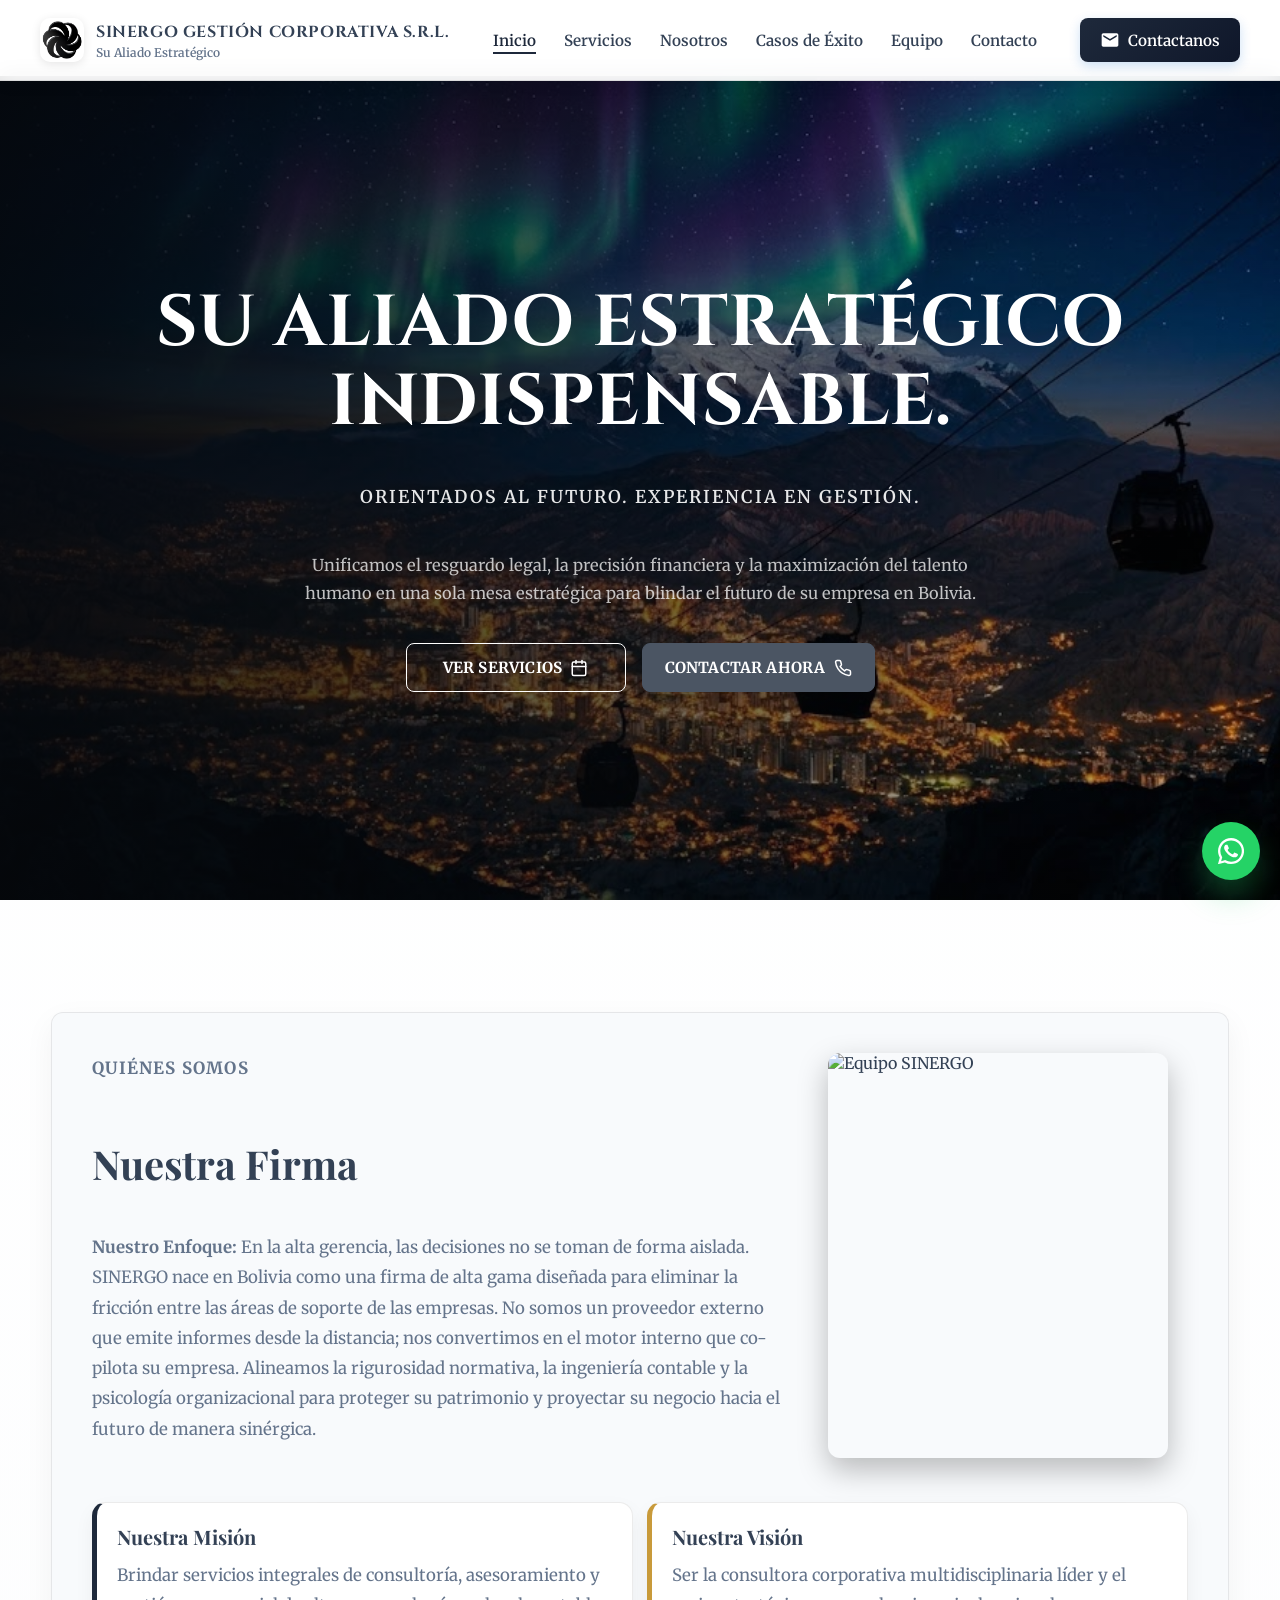
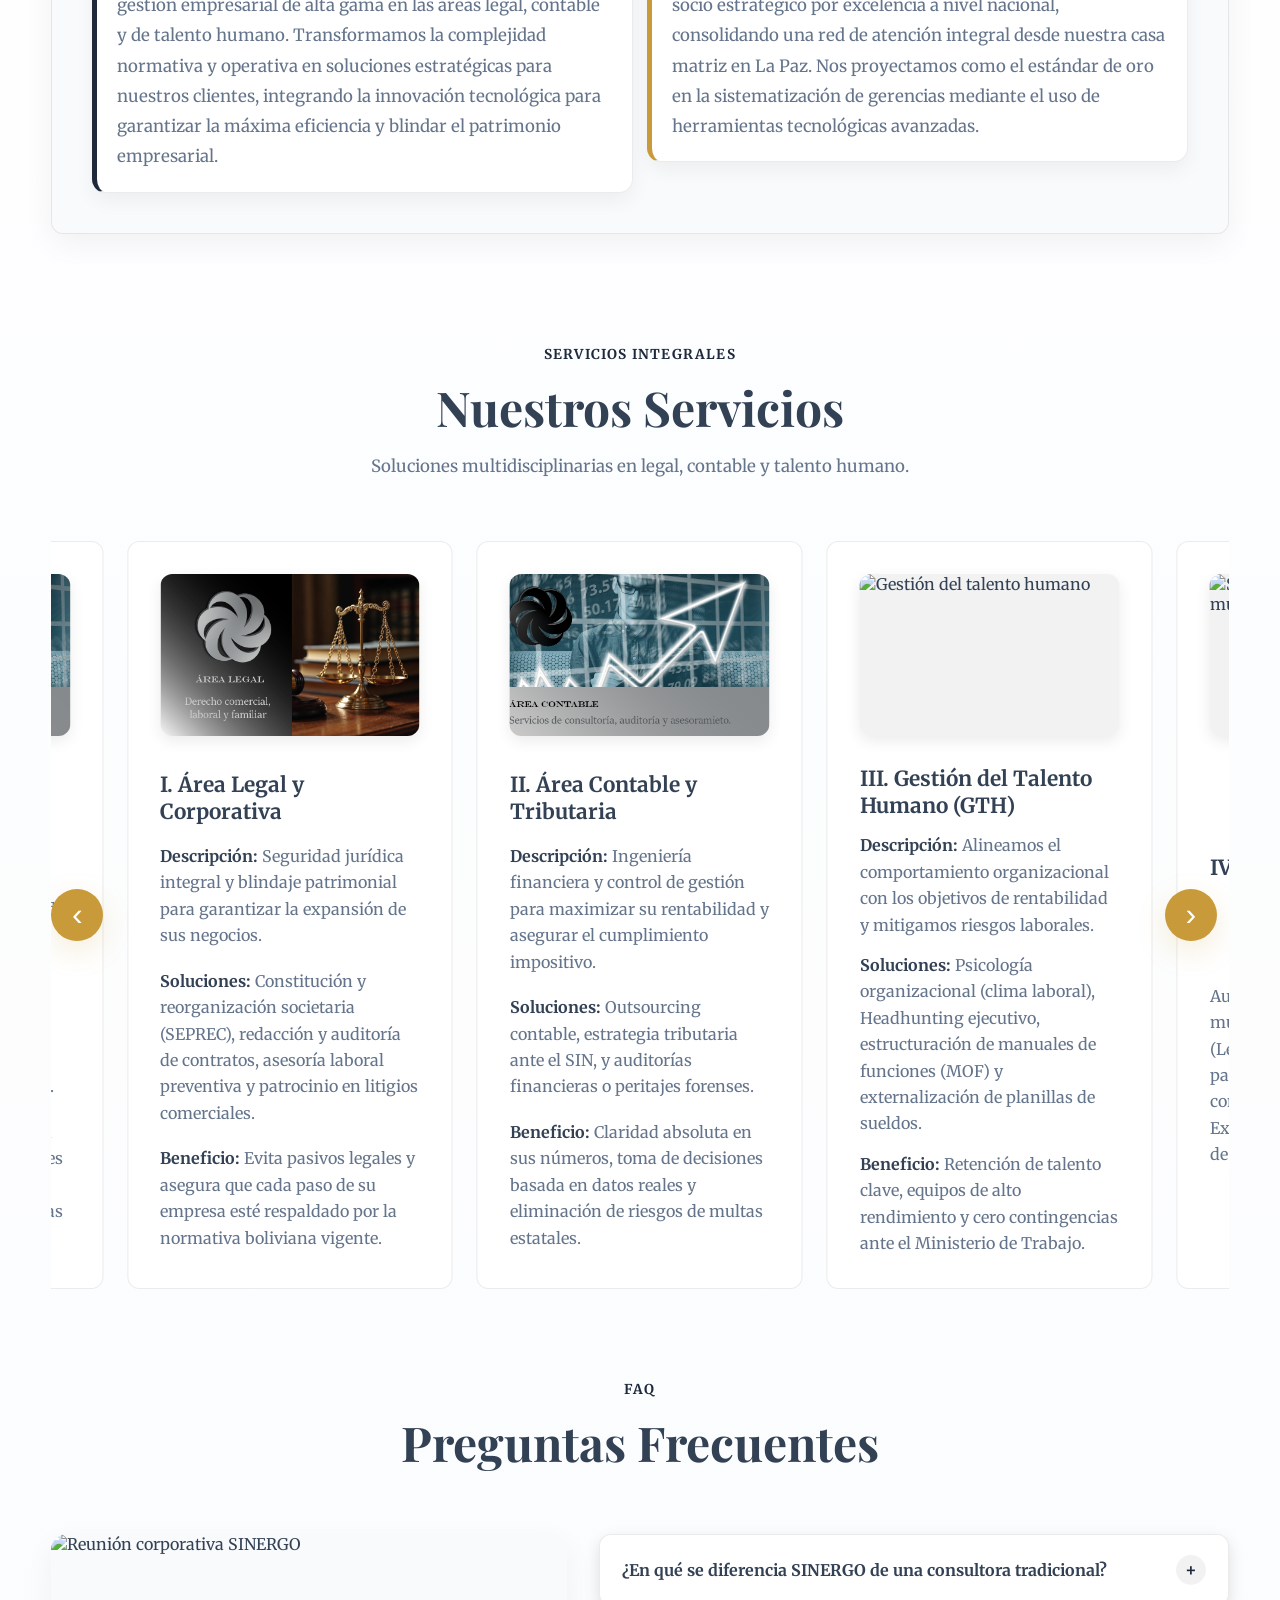
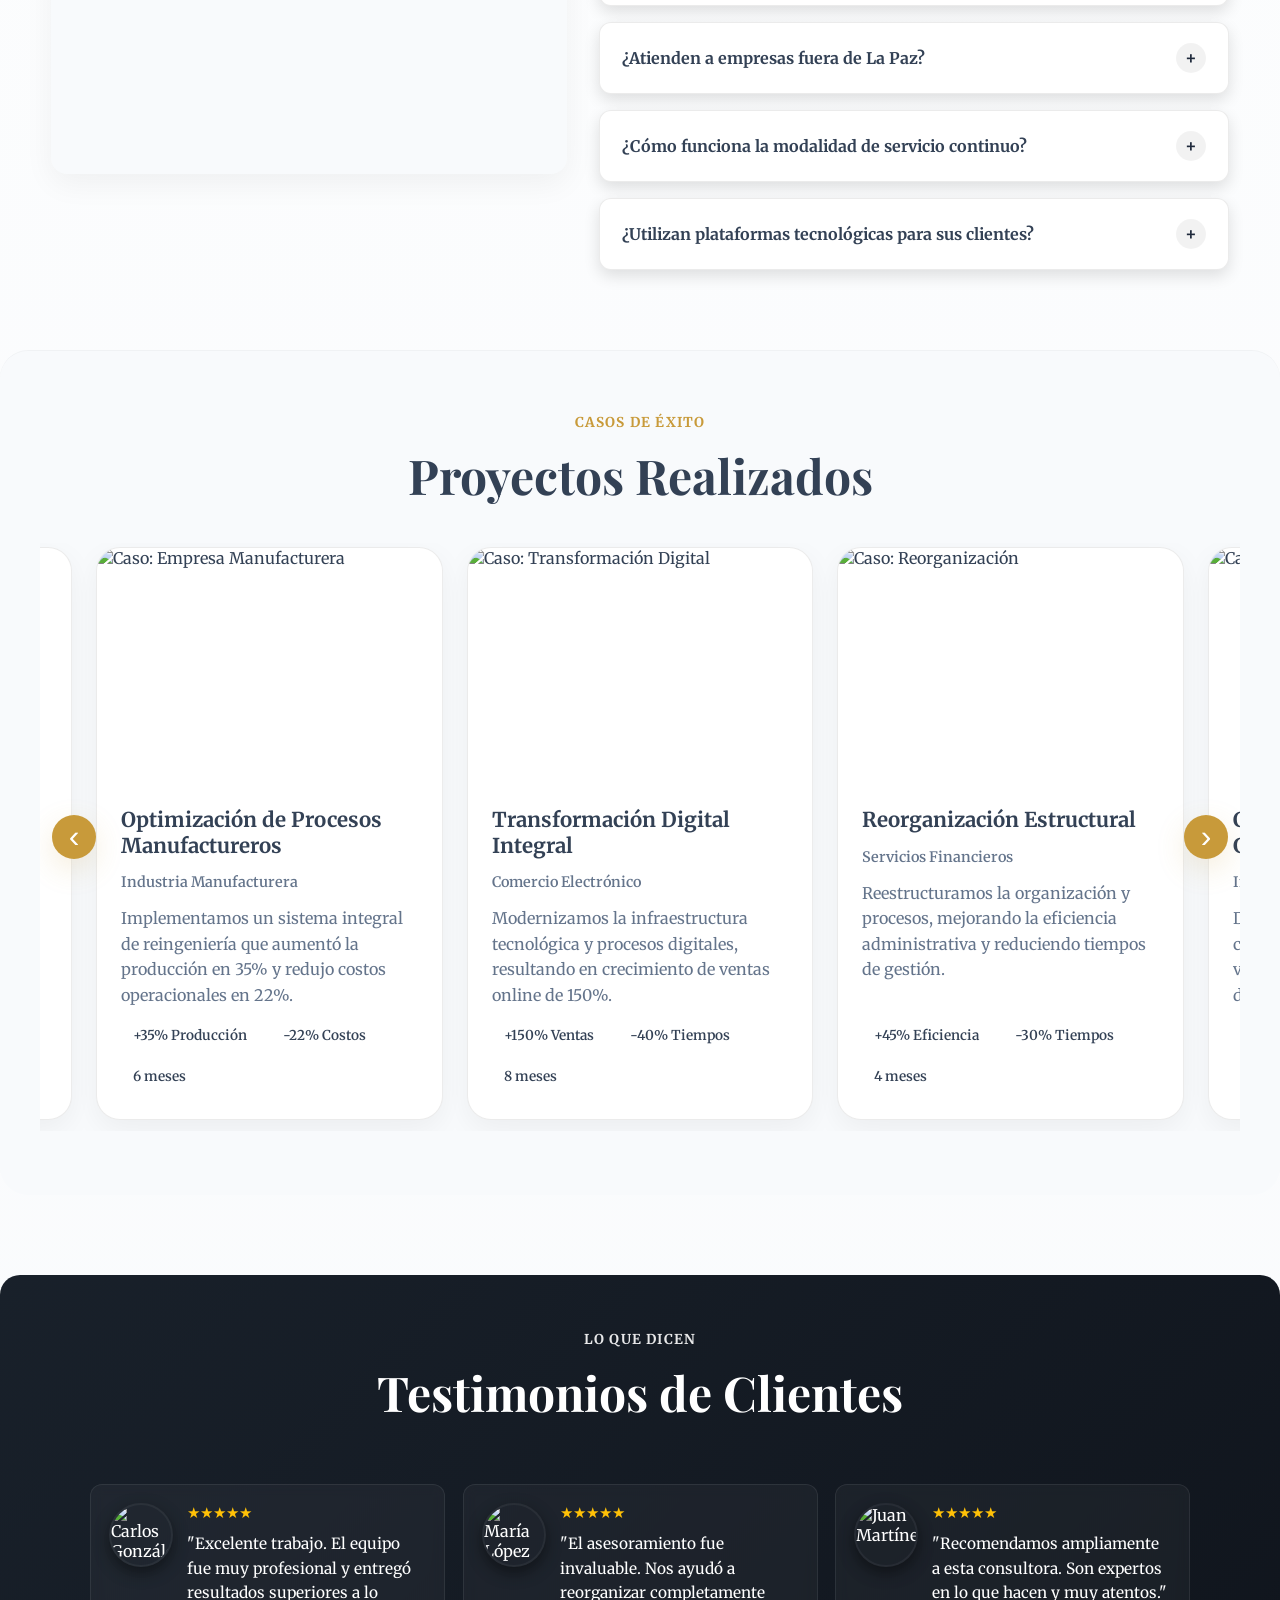
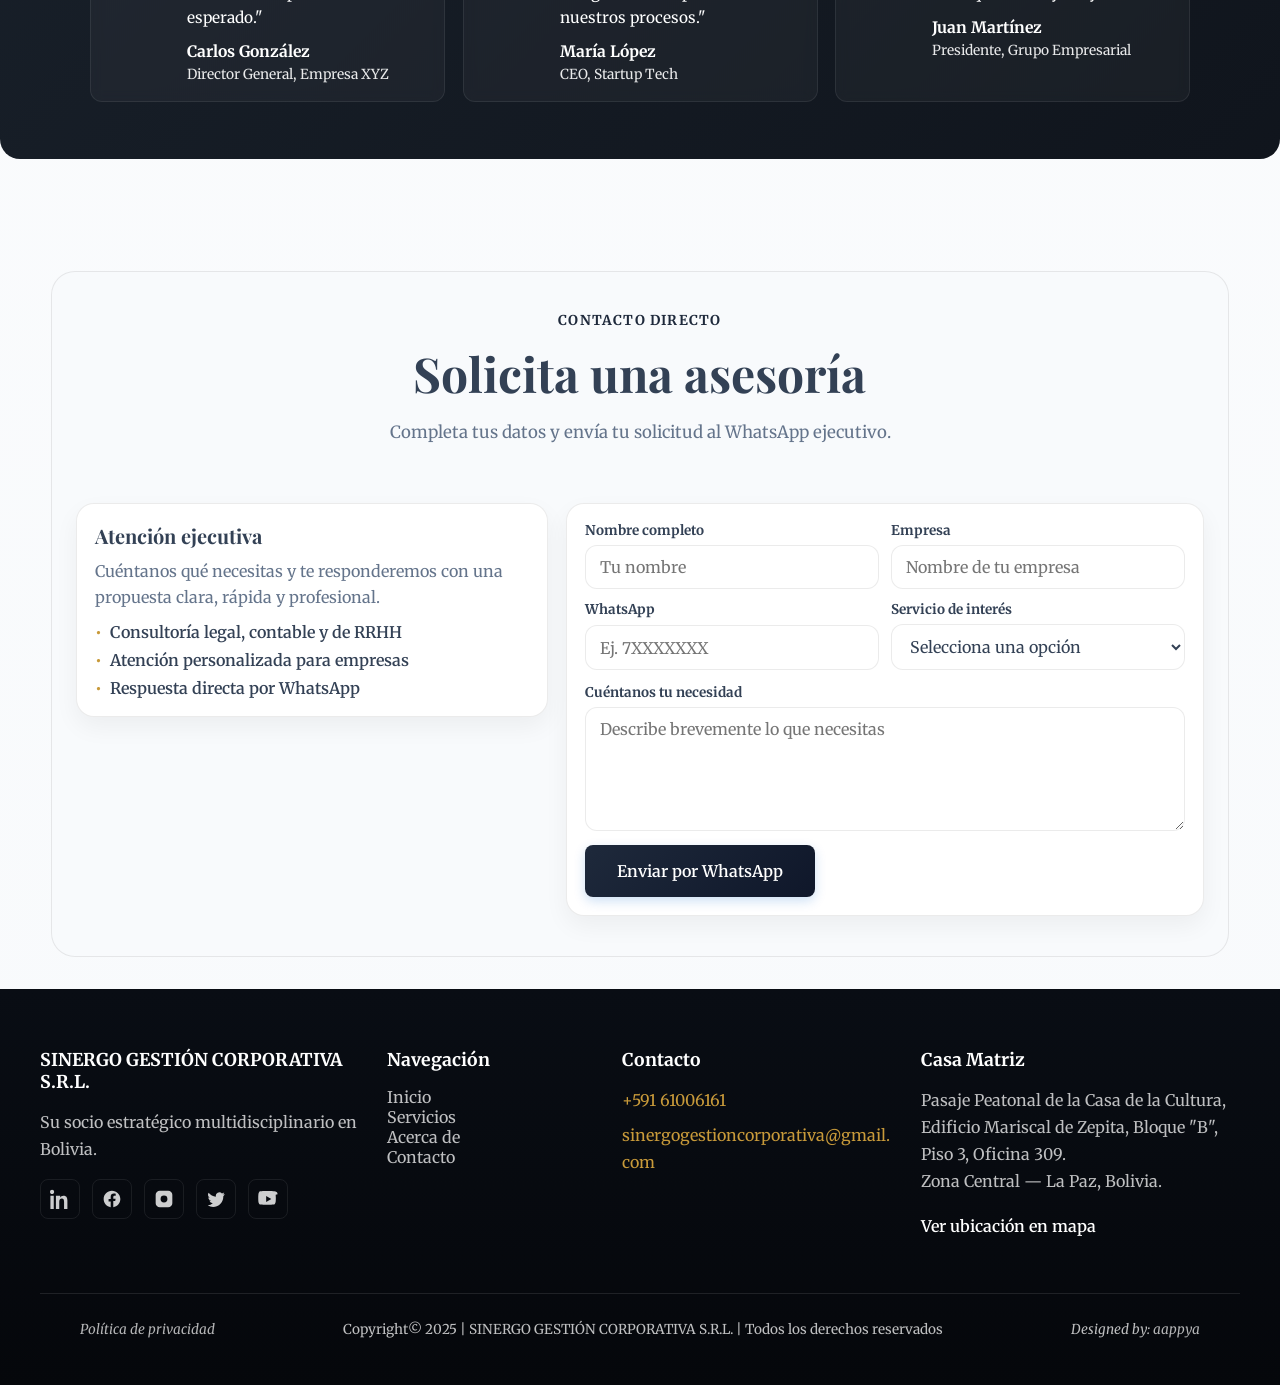
==== index.html @ a1ea4e0a "Primeros cambios" ====
<!DOCTYPE html>
<html lang="es">
<head>
    <meta charset="UTF-8">
    <meta name="viewport" content="width=device-width, initial-scale=1.0">
    <title>SINERGO GESTIÓN CORPORATIVA S.R.L. - Consultoría Corporativa</title>
    <link rel="preconnect" href="https://fonts.googleapis.com">
    <link rel="preconnect" href="https://fonts.gstatic.com" crossorigin>
    <link href="https://fonts.googleapis.com/css2?family=Cinzel:wght@400;700&family=Playfair+Display:wght@700&family=Merriweather:wght@300;400;700&display=swap" rel="stylesheet">
    <link rel="stylesheet" href="styles.css">
    <link rel="icon" href="img/isotipo.png" type="image/png">
</head>
<body>
    <div class="site-bg" aria-hidden="true"></div>

    <header class="header">
        <a href="#inicio" class="logo" aria-label="SINERGO GESTIÓN CORPORATIVA inicio">
            <span class="logo-icon">
                <img src="img/isotipo.png" alt="Isotipo SINERGO" class="logo-image">
            </span>
            <span class="logo-text">
                <strong class="logo-text-full">SINERGO GESTIÓN CORPORATIVA S.R.L.</strong>
                <strong class="logo-text-mobile">SINERGO SRL</strong>
                <small>Su Aliado Estratégico</small>
            </span>
        </a>

        <nav class="desktop-nav" aria-label="Navegacion principal">
            <a href="#inicio" class="active">Inicio</a>
            <a href="#servicios">Servicios</a>
            <a href="#nosotros">Nosotros</a>
            <a href="#casos">Casos de Éxito</a>
            <a href="#equipo">Equipo</a>
            <a href="#contacto">Contacto</a>
        </nav>

        <div class="header-actions">
            <button class="btn btn-primary" id="contactBtn" type="button">
                <svg class="contact-icon" viewBox="0 0 24 24" aria-hidden="true"><path d="M20 4H4c-1.1 0-2 .9-2 2v12c0 1.1.9 2 2 2h16c1.1 0 2-.9 2-2V6c0-1.1-.9-2-2-2zm0 4.2-8 4.8-8-4.8V6l8 4.8L20 6v2.2z"/></svg>
                <span class="contact-text">Contactanos</span>
            </button>
            <button class="menu-toggle" id="menuToggle" type="button" aria-label="Abrir menu" aria-expanded="false" aria-controls="mobileSidebar">
                <span></span>
                <span></span>
                <span></span>
            </button>
        </div>
    </header>

    <aside class="sidebar" id="mobileSidebar" aria-hidden="true">
        <div class="sidebar-top">
            <h3>Menu</h3>
            <button type="button" id="closeSidebar" aria-label="Cerrar menu">x</button>
        </div>
        <nav class="sidebar-nav" aria-label="Menu movil">
            <a href="#inicio">Inicio</a>
            <a href="#servicios">Servicios</a>
            <a href="#nosotros">Nosotros</a>
            <a href="#casos">Casos de Éxito</a>
            <a href="#equipo">Equipo</a>
            <a href="#contacto">Contacto</a>
        </nav>
    </aside>
    <div class="sidebar-overlay" id="sidebarOverlay" aria-hidden="true"></div>

    <main>
        <section class="hero" id="inicio">
            <!-- <div class="hero-decorative-line"></div> -->
            <article class="hero-content">
                <h1 class="hero-title">SU ALIADO ESTRATÉGICO <br>INDISPENSABLE.</h1>
                <h2 class="hero-tagline">ORIENTADOS AL FUTURO. EXPERIENCIA EN GESTIÓN.</h2>
                <p class="hero-copy">Unificamos el resguardo legal, la precisión financiera y la maximización del talento humano en una sola mesa estratégica para blindar el futuro de su empresa en Bolivia.</p>

                <div class="hero-actions">
                    <a class="btn btn-outline" href="#servicios">
                        VER SERVICIOS
                        <svg width="18" height="18" viewBox="0 0 24 24" fill="none" stroke="currentColor" stroke-width="2" stroke-linecap="round" stroke-linejoin="round"><rect x="3" y="4" width="18" height="18" rx="2" ry="2"></rect><line x1="16" y1="2" x2="16" y2="6"></line><line x1="8" y1="2" x2="8" y2="6"></line><line x1="3" y1="10" x2="21" y2="10"></line></svg>
                    </a>
                    <a class="btn btn-primary" href="#contacto">
                        CONTACTAR AHORA
                        <svg width="18" height="18" viewBox="0 0 24 24" fill="none" stroke="currentColor" stroke-width="2" stroke-linecap="round" stroke-linejoin="round"><path d="M22 16.92v3a2 2 0 0 1-2.18 2 19.79 19.79 0 0 1-8.63-3.07 19.5 19.5 0 0 1-6-6 19.79 19.79 0 0 1-3.07-8.67A2 2 0 0 1 4.11 2h3a2 2 0 0 1 2 1.72 12.84 12.84 0 0 0 .7 2.81 2 2 0 0 1-.45 2.11L8.09 9.91a16 16 0 0 0 6 6l1.27-1.27a2 2 0 0 1 2.11-.45 12.84 12.84 0 0 0 2.81.7A2 2 0 0 1 22 16.92z"></path></svg>
                    </a>
                </div>
            </article>
        </section>

        <section class="nosotros" id="nosotros">
            <article class="nosotros-content">
                <div class="nosotros-copy">
                    <p class="eyebrow">Quiénes somos</p>
                    <h2>Nuestra Firma</h2>
                    <p><strong>Nuestro Enfoque:</strong> En la alta gerencia, las decisiones no se toman de forma aislada. SINERGO nace en Bolivia como una firma de alta gama diseñada para eliminar la fricción entre las áreas de soporte de las empresas. No somos un proveedor externo que emite informes desde la distancia; nos convertimos en el motor interno que co-pilota su empresa. Alineamos la rigurosidad normativa, la ingeniería contable y la psicología organizacional para proteger su patrimonio y proyectar su negocio hacia el futuro de manera sinérgica.</p>

                    </div>
                    <div class="nosotros-visual">
                        <img src="https://images.unsplash.com/photo-1522071820081-009f0129c71c?q=80&w=1200&auto=format&fit=crop" alt="Equipo SINERGO">
                    </div>

                    <div class="mission-vision-grid">
                        <article class="highlight-card highlight-card-primary">
                            <h3>Nuestra Misión</h3>
                            <p>Brindar servicios integrales de consultoría, asesoramiento y gestión empresarial de alta gama en las áreas legal, contable y de talento humano. Transformamos la complejidad normativa y operativa en soluciones estratégicas para nuestros clientes, integrando la innovación tecnológica para garantizar la máxima eficiencia y blindar el patrimonio empresarial.</p>
                        </article>

                        <article class="highlight-card highlight-card-secondary">
                            <h3>Nuestra Visión</h3>
                            <p>Ser la consultora corporativa multidisciplinaria líder y el socio estratégico por excelencia a nivel nacional, consolidando una red de atención integral desde nuestra casa matriz en La Paz. Nos proyectamos como el estándar de oro en la sistematización de gerencias mediante el uso de herramientas tecnológicas avanzadas.</p>
                        </article>
                    </div>
            </article>
        </section>

        <section class="servicios" id="servicios">
            <div class="section-header">
                <p class="eyebrow">Servicios Integrales</p>
                <h2>Nuestros Servicios</h2>
                <p class="section-subtitle">Soluciones multidisciplinarias en legal, contable y talento humano.</p>
            </div>

            <div class="servicios-carousel" aria-label="Carrusel de servicios">
                <button class="casos-nav servicios-prev" type="button" aria-label="Ver servicios anteriores" onclick="scrollServicios(-1)">
                    <span aria-hidden="true">‹</span>
                </button>

                <div class="servicios-grid" id="serviciosTrack">
                    <article class="service-card">
                        <div class="service-media">
                            <img src="img/areaLegal.png" alt="Área legal y corporativa">
                        </div>
                        <h3>I. Área Legal y Corporativa</h3>
                        <p><strong>Descripción:</strong> Seguridad jurídica integral y blindaje patrimonial para garantizar la expansión de sus negocios.</p>
                        <p><strong>Soluciones:</strong> Constitución y reorganización societaria (SEPREC), redacción y auditoría de contratos, asesoría laboral preventiva y patrocinio en litigios comerciales.</p>
                        <p><strong>Beneficio:</strong> Evita pasivos legales y asegura que cada paso de su empresa esté respaldado por la normativa boliviana vigente.</p>
                    </article>

                    <article class="service-card">
                        <div class="service-media">
                            <img src="img/areaContable.png" alt="Área contable y tributaria">
                        </div>
                        <h3>II. Área Contable y Tributaria</h3>
                        <p><strong>Descripción:</strong> Ingeniería financiera y control de gestión para maximizar su rentabilidad y asegurar el cumplimiento impositivo.</p>
                        <p><strong>Soluciones:</strong> Outsourcing contable, estrategia tributaria ante el SIN, y auditorías financieras o peritajes forenses.</p>
                        <p><strong>Beneficio:</strong> Claridad absoluta en sus números, toma de decisiones basada en datos reales y eliminación de riesgos de multas estatales.</p>
                    </article>

                    <article class="service-card">
                        <div class="service-media">
                            <img src="https://images.unsplash.com/photo-1521737604893-d14cc237f11d?q=80&w=1200&auto=format&fit=crop" alt="Gestión del talento humano">
                        </div>
                        <h3>III. Gestión del Talento Humano (GTH)</h3>
                        <p><strong>Descripción:</strong> Alineamos el comportamiento organizacional con los objetivos de rentabilidad y mitigamos riesgos laborales.</p>
                        <p><strong>Soluciones:</strong> Psicología organizacional (clima laboral), Headhunting ejecutivo, estructuración de manuales de funciones (MOF) y externalización de planillas de sueldos.</p>
                        <p><strong>Beneficio:</strong> Retención de talento clave, equipos de alto rendimiento y cero contingencias ante el Ministerio de Trabajo.</p>
                    </article>

                    <article class="service-card">
                        <div class="service-media">
                            <img src="https://images.unsplash.com/photo-1552664730-d307ca884978?q=80&w=1200&auto=format&fit=crop" alt="Servicios integrados multidisciplinarios">
                        </div>
                        <h3>IV. Servicios Integrados</h3>
                        <p>Auditoría preventiva multidisciplinaria simultánea (Legal, Contable y RRHH) ideal para fusiones, adquisiciones o control de gestión. Externalización y sincronización de gerencias en la nube.</p>
                    </article>
                </div>

                <button class="casos-nav servicios-next" type="button" aria-label="Ver siguientes servicios" onclick="scrollServicios(1)">
                    <span aria-hidden="true">›</span>
                </button>
            </div>
        </section>

        <section class="faq" id="faq">
            <div class="section-header">
                <p class="eyebrow">FAQ</p>
                <h2>Preguntas Frecuentes</h2>
            </div>

            <div class="faq-layout">
                <div class="faq-media">
                    <img src="https://images.unsplash.com/photo-1497366754035-f200968a6e72?q=80&w=1200&auto=format&fit=crop" alt="Reunión corporativa SINERGO">
                </div>

                <div class="faq-accordion" id="faqAccordion">
                    <article class="faq-item">
                        <button class="faq-question" type="button" aria-expanded="false">
                            <span>¿En qué se diferencia SINERGO de una consultora tradicional?</span>
                            <span class="faq-icon" aria-hidden="true">+</span>
                        </button>
                        <div class="faq-answer" hidden>
                            <p>En lugar de contratar a un bufete de abogados, a una firma contable y a una agencia de recursos humanos por separado, en SINERGO usted tiene a los tres equipos trabajando en sincronía bajo una misma mesa estratégica. Esto elimina errores, ahorra tiempo y optimiza recursos.</p>
                        </div>
                    </article>

                    <article class="faq-item">
                        <button class="faq-question" type="button" aria-expanded="false">
                            <span>¿Atienden a empresas fuera de La Paz?</span>
                            <span class="faq-icon" aria-hidden="true">+</span>
                        </button>
                        <div class="faq-answer" hidden>
                            <p>Sí. Operamos desde nuestra casa matriz en el centro corporativo de La Paz, pero nuestra infraestructura digital y de gobierno corporativo nos permite gestionar clientes, asociaciones y procesos de manera integral en Santa Cruz, Cochabamba y el resto del país.</p>
                        </div>
                    </article>

                    <article class="faq-item">
                        <button class="faq-question" type="button" aria-expanded="false">
                            <span>¿Cómo funciona la modalidad de servicio continuo?</span>
                            <span class="faq-icon" aria-hidden="true">+</span>
                        </button>
                        <div class="faq-answer" hidden>
                            <p>Trabajamos mediante contratos. Nos convertimos en su departamento externo de soporte, brindándole atención ilimitada en el día a día para sus requerimientos contables, legales y de personal, con tarifas estructuradas según el volumen de su empresa.</p>
                        </div>
                    </article>

                    <article class="faq-item">
                        <button class="faq-question" type="button" aria-expanded="false">
                            <span>¿Utilizan plataformas tecnológicas para sus clientes?</span>
                            <span class="faq-icon" aria-hidden="true">+</span>
                        </button>
                        <div class="faq-answer" hidden>
                            <p>Sí. Promovemos el Smart Compliance. Utilizamos sistemas en la nube para el seguimiento de sus estados financieros, digitalización de sus contratos y control de nóminas, brindándole acceso y transparencia total en tiempo real.</p>
                        </div>
                    </article>
                </div>
            </div>
        </section>

        <section class="casos" id="casos">
            <div class="section-header">
                <p class="eyebrow">Casos de éxito</p>
                <h2>Proyectos Realizados</h2>
            </div>

            <div class="casos-carousel" aria-label="Carrusel de proyectos realizados">
                <button class="casos-nav casos-prev" type="button" aria-label="Ver proyectos anteriores" onclick="scrollCases(-1)">
                    <span aria-hidden="true">‹</span>
                </button>

                <div class="casos-grid" id="casosTrack">
                <article class="caso-card">
                    <div class="caso-image">
                        <img src="https://images.unsplash.com/photo-1454165804606-c3d57bc86b40?q=80&w=600&auto=format&fit=crop" alt="Caso: Empresa Manufacturera">
                    </div>
                    <div class="caso-content">
                        <h3>Optimización de Procesos Manufactureros</h3>
                        <p class="caso-industry">Industria Manufacturera</p>
                        <p>Implementamos un sistema integral de reingeniería que aumentó la producción en 35% y redujo costos operacionales en 22%.</p>
                        <div class="caso-metrics">
                            <span>+35% Producción</span>
                            <span>-22% Costos</span>
                            <span>6 meses</span>
                        </div>
                    </div>
                </article>

                <article class="caso-card">
                    <div class="caso-image">
                        <img src="https://images.unsplash.com/photo-1552664730-d307ca884978?q=80&w=600&auto=format&fit=crop" alt="Caso: Transformación Digital">
                    </div>
                    <div class="caso-content">
                        <h3>Transformación Digital Integral</h3>
                        <p class="caso-industry">Comercio Electrónico</p>
                        <p>Modernizamos la infraestructura tecnológica y procesos digitales, resultando en crecimiento de ventas online de 150%.</p>
                        <div class="caso-metrics">
                            <span>+150% Ventas</span>
                            <span>-40% Tiempos</span>
                            <span>8 meses</span>
                        </div>
                    </div>
                </article>

                <article class="caso-card">
                    <div class="caso-image">
                        <img src="https://images.unsplash.com/photo-1454165804606-c3d57bc86b40?q=80&w=600&auto=format&fit=crop" alt="Caso: Reorganización">
                    </div>
                    <div class="caso-content">
                        <h3>Reorganización Estructural</h3>
                        <p class="caso-industry">Servicios Financieros</p>
                        <p>Reestructuramos la organización y procesos, mejorando la eficiencia administrativa y reduciendo tiempos de gestión.</p>
                        <div class="caso-metrics">
                            <span>+45% Eficiencia</span>
                            <span>-30% Tiempos</span>
                            <span>4 meses</span>
                        </div>
                    </div>
                </article>

                <article class="caso-card">
                    <div class="caso-image">
                        <img src="https://images.unsplash.com/photo-1551288049-bebda4e38f71?q=80&w=600&auto=format&fit=crop" alt="Caso: Control Financiero">
                    </div>
                    <div class="caso-content">
                        <h3>Control Financiero y Tablero Gerencial</h3>
                        <p class="caso-industry">Industria de Servicios</p>
                        <p>Diseñamos reportes ejecutivos y controles de gestión que mejoraron la visibilidad financiera y la toma de decisiones.</p>
                        <div class="caso-metrics">
                            <span>+60% Visibilidad</span>
                            <span>-25% Desvíos</span>
                            <span>3 meses</span>
                        </div>
                    </div>
                </article>

                <article class="caso-card">
                    <div class="caso-image">
                        <img src="https://images.unsplash.com/photo-1520607162513-77705c0f0d4a?q=80&w=600&auto=format&fit=crop" alt="Caso: Gestión de Talento">
                    </div>
                    <div class="caso-content">
                        <h3>Gestión de Talento y Estructura Organizacional</h3>
                        <p class="caso-industry">Retail y Consumo Masivo</p>
                        <p>Redefinimos funciones, procesos de selección y seguimiento de desempeño para elevar la productividad del equipo.</p>
                        <div class="caso-metrics">
                            <span>+28% Productividad</span>
                            <span>-18% Rotación</span>
                            <span>5 meses</span>
                        </div>
                    </div>
                </article>

                <article class="caso-card">
                    <div class="caso-image">
                        <img src="https://images.unsplash.com/photo-1454165804606-c3d57bc86b40?q=80&w=600&auto=format&fit=crop" alt="Caso: Normalización Societaria">
                    </div>
                    <div class="caso-content">
                        <h3>Normalización Societaria y Cumplimiento</h3>
                        <p class="caso-industry">Empresas en Crecimiento</p>
                        <p>Regularizamos documentación, contratos y estructura legal para reducir contingencias y ordenar la operación empresarial.</p>
                        <div class="caso-metrics">
                            <span>100% Orden</span>
                            <span>-50% Riesgos</span>
                            <span>2 meses</span>
                        </div>
                    </div>
                </article>
                </div>

                <button class="casos-nav casos-next" type="button" aria-label="Ver siguientes proyectos" onclick="scrollCases(1)">
                    <span aria-hidden="true">›</span>
                </button>
            </div>
        </section>

        <section class="testimonios">
            <div class="section-header">
                <p class="eyebrow">Lo que dicen</p>
                <h2>Testimonios de Clientes</h2>
            </div>

            <div class="testimonios-carousel">
                <article class="testimonial-card">
                    <img class="testimonial-avatar" src="https://i.pravatar.cc/120?img=32" alt="Carlos González">
                    <div class="testimonial-body">
                        <div class="stars">★★★★★</div>
                        <p class="testimonial-text">"Excelente trabajo. El equipo fue muy profesional y entregó resultados superiores a lo esperado."</p>
                        <div class="testimonial-author">
                            <strong>Carlos González</strong>
                            <small>Director General, Empresa XYZ</small>
                        </div>
                    </div>
                </article>

                <article class="testimonial-card">
                    <img class="testimonial-avatar" src="https://i.pravatar.cc/120?img=45" alt="María López">
                    <div class="testimonial-body">
                        <div class="stars">★★★★★</div>
                        <p class="testimonial-text">"El asesoramiento fue invaluable. Nos ayudó a reorganizar completamente nuestros procesos."</p>
                        <div class="testimonial-author">
                            <strong>María López</strong>
                            <small>CEO, Startup Tech</small>
                        </div>
                    </div>
                </article>

                <article class="testimonial-card">
                    <img class="testimonial-avatar" src="https://i.pravatar.cc/120?img=12" alt="Juan Martínez">
                    <div class="testimonial-body">
                        <div class="stars">★★★★★</div>
                        <p class="testimonial-text">"Recomendamos ampliamente a esta consultora. Son expertos en lo que hacen y muy atentos."</p>
                        <div class="testimonial-author">
                            <strong>Juan Martínez</strong>
                            <small>Presidente, Grupo Empresarial</small>
                        </div>
                    </div>
                </article>
            </div>
        </section>

        <!--
        <section class="equipo" id="equipo">
            <div class="section-header">
                <p class="eyebrow">Nuestro equipo</p>
                <h2>Consultores Expertos</h2>
            </div>

            <div class="equipo-grid">
                <article class="team-card">
                    <img src="https://images.unsplash.com/photo-1507003211169-0a1dd7228f2d?q=80&w=400&auto=format&fit=crop" alt="Consultor">
                    <h3>Roberto Silva</h3>
                    <p>Consultor Senior</p>
                    <small>Especialista en Estrategia Empresarial</small>
                </article>

                <article class="team-card">
                    <img src="https://images.unsplash.com/photo-1494790108377-be9c29b29330?q=80&w=400&auto=format&fit=crop" alt="Consultora">
                    <h3>Andrea Rodríguez</h3>
                    <p>Consultora Senior</p>
                    <small>Especialista en Transformación Digital</small>
                </article>

                <article class="team-card">
                    <img src="https://images.unsplash.com/photo-1500648767791-00dcc994a43e?q=80&w=400&auto=format&fit=crop" alt="Consultor">
                    <h3>Miguel Fernández</h3>
                    <p>Consultor Pleno</p>
                    <small>Especialista en Procesos Empresariales</small>
                </article>

                <article class="team-card">
                    <img src="https://images.unsplash.com/photo-1507003211169-0a1dd7228f2d?q=80&w=400&auto=format&fit=crop" alt="Consultora">
                    <h3>Sofía Moreno</h3>
                    <p>Consultora Plena</p>
                    <small>Especialista en Recursos Humanos</small>
                </article>
            </div>
        </section>
        -->

        <!-- <section class="cta">
            <h2>¿Listo para transformar tu negocio?</h2>
            <p>Contacta con nuestro equipo para una asesoría sin compromiso</p>
            <button class="btn btn-primary btn-large" type="button">Solicitar Consulta</button>
        </section> -->

        <section class="contact-section" id="contacto">
            <div class="section-header">
                <p class="eyebrow">Contacto directo</p>
                <h2>Solicita una asesoría</h2>
                <p class="section-subtitle">Completa tus datos y envía tu solicitud al WhatsApp ejecutivo.</p>
            </div>

            <div class="contact-layout">
                <article class="contact-panel contact-details">
                    <h3>Atención ejecutiva</h3>
                    <p>Cuéntanos qué necesitas y te responderemos con una propuesta clara, rápida y profesional.</p>
                    <ul>
                        <li>Consultoría legal, contable y de RRHH</li>
                        <li>Atención personalizada para empresas</li>
                        <li>Respuesta directa por WhatsApp</li>
                    </ul>
                </article>

                <form class="contact-panel contact-form" id="contactForm">
                    <div class="form-grid">
                        <label>
                            <span>Nombre completo</span>
                            <input type="text" name="nombre" id="nombre" placeholder="Tu nombre" required>
                        </label>
                        <label>
                            <span>Empresa</span>
                            <input type="text" name="empresa" id="empresa" placeholder="Nombre de tu empresa" required>
                        </label>
                        <label>
                            <span>WhatsApp</span>
                            <input type="tel" name="telefono" id="telefono" placeholder="Ej. 7XXXXXXX" required>
                        </label>
                        <label>
                            <span>Servicio de interés</span>
                            <select name="servicio" id="servicio" required>
                                <option value="" selected disabled>Selecciona una opción</option>
                                <option>Área Legal y Corporativa</option>
                                <option>Área Contable y Tributaria</option>
                                <option>Gestión del Talento Humano</option>
                                <option>Servicios Integrados</option>
                                <option>Asesoría general</option>
                            </select>
                        </label>
                    </div>

                    <label class="full-width">
                        <span>Cuéntanos tu necesidad</span>
                        <textarea name="mensaje" id="mensaje" rows="5" placeholder="Describe brevemente lo que necesitas" required></textarea>
                    </label>

                    <button class="btn btn-primary btn-large" type="submit">Enviar por WhatsApp</button>
                </form>
            </div>
        </section>
    </main>

    <footer>
        <div class="footer-grid">
            <div>
                  <div>
                <h3>SINERGO GESTIÓN CORPORATIVA S.R.L.</h3>
                <p>Su socio estratégico multidisciplinario en Bolivia.</p>
                <div class="social-links" aria-label="Redes sociales">
                    <a href="https://www.linkedin.com/company/sinergo-gestion-corporativa/about/?viewAsMember=true" target="_blank" rel="noopener noreferrer" aria-label="LinkedIn">
                        <svg viewBox="0 0 24 24" aria-hidden="true"><path d="M4.98 3.5C4.98 4.88 3.86 6 2.48 6S0 4.88 0 3.5 1.12 1 2.5 1 4.98 2.12 4.98 3.5zM.5 8h4V24h-4V8zM8.5 8h3.78v2.16h.05c.53-1 1.83-2.16 3.77-2.16 4.03 0 4.78 2.66 4.78 6.12V24h-4v-8.09c0-1.93-.03-4.4-2.68-4.4-2.69 0-3.1 2.1-3.1 4.27V24h-4V8z"/></svg>
                    </a>
                    <a href="https://www.facebook.com/share/1EVK4auZds/" target="_blank" rel="noopener noreferrer" aria-label="Facebook">
                        <svg viewBox="0 0 24 24" aria-hidden="true"><path d="M22 12.07C22 6.48 17.52 2 11.93 2S2 6.48 2 12.07C2 17.06 5.66 21.18 10.44 21.92v-7.02H7.9v-2.83h2.54V9.41c0-2.5 1.49-3.89 3.77-3.89 1.09 0 2.23.2 2.23.2v2.45h-1.26c-1.24 0-1.63.77-1.63 1.56v1.87h2.78l-.44 2.83h-2.34V21.9c4.78-.74 8.44-4.86 8.44-9.83z"/></svg>
                    </a>
                    <a href="https://www.instagram.com/" target="_blank" rel="noopener noreferrer" aria-label="Instagram">
                        <svg viewBox="0 0 24 24" aria-hidden="true"><path d="M7 2h10a5 5 0 0 1 5 5v10a5 5 0 0 1-5 5H7a5 5 0 0 1-5-5V7a5 5 0 0 1 5-5zm5 5.9A4.1 4.1 0 1 0 16.1 12 4.1 4.1 0 0 0 12 7.9zM18.4 6.2a1 1 0 1 1-1 1 1 1 0 0 1 1-1z"/></svg>
                    </a>
                    <a href="https://twitter.com" target="_blank" rel="noopener noreferrer" aria-label="Twitter">
                        <svg viewBox="0 0 24 24" aria-hidden="true"><path d="M22.46 6c-.77.35-1.6.58-2.47.69a4.3 4.3 0 0 0 1.88-2.37 8.59 8.59 0 0 1-2.72 1.04 4.28 4.28 0 0 0-7.29 3.9A12.14 12.14 0 0 1 3.15 4.6a4.28 4.28 0 0 0 1.32 5.72c-.6-.02-1.16-.18-1.65-.45v.05a4.28 4.28 0 0 0 3.43 4.2c-.39.11-.8.17-1.22.17-.3 0-.6-.03-.89-.08a4.28 4.28 0 0 0 4 2.97A8.58 8.58 0 0 1 2 19.54a12.1 12.1 0 0 0 6.56 1.92c7.88 0 12.2-6.53 12.2-12.2l-.01-.56A8.72 8.72 0 0 0 22.46 6z"/></svg>
                    </a>
                    <a href="https://www.youtube.com/" target="_blank" rel="noopener noreferrer" aria-label="YouTube">
                        <svg viewBox="0 0 24 24" aria-hidden="true"><path d="M23.5 6.2s-.2-1.6-.8-2.3c-.7-.9-1.5-.9-1.9-1C17.8 2.5 12 2.5 12 2.5s-5.8 0-8.8.3c-.4 0-1.2 0-1.9 1C.7 4.6.5 6.2.5 6.2S.3 8 .3 9.8v1.4C.3 13.6.5 15.4.5 15.4s.2 1.6.8 2.3c.7.9 1.6.9 2 1 1.5.2 6.4.3 6.4.3s5.8 0 8.8-.3c.4 0 1.2 0 1.9-1 .6-.7.8-2.3.8-2.3s.2-1.8.2-3.6v-1.4c0-1.8-.2-3.6-.2-3.6zM9.8 15.5V8.5l6.2 3.5-6.2 3.5z"/></svg>
                    </a>
                </div>
            </div>
            </div>
            <div>
                <h3>Navegación</h3>
                <a href="#inicio">Inicio</a>
                <a href="#servicios">Servicios</a>
                <a href="#nosotros">Acerca de</a>
                <a href="#contacto">Contacto</a>
            </div>
            <div>
                <h3>Contacto</h3>
                <div class="footer-contact">
                    <p><a href="tel:+59161006161">+591 61006161</a></p>
                    <p><a href="mailto:sinergogestioncorporativa@gmail.com">sinergogestioncorporativa@gmail.com</a></p>
                </div>
            </div>
            <div>
                <h3>Casa Matriz</h3>
                <p>Pasaje Peatonal de la Casa de la Cultura,<br>Edificio Mariscal de Zepita, Bloque "B", Piso 3, Oficina 309.<br>Zona Central — La Paz, Bolivia.</p>
                <p><a class="footer-map-link" href="https://www.google.com/maps/search/?api=1&query=Pasaje%20Peatonal%20de%20la%20Casa%20de%20la%20Cultura,%20Edificio%20Mariscal%20de%20Zepita,%20Bloque%20B,%20Piso%203,%20Oficina%20309,%20La%20Paz,%20Bolivia" target="_blank" rel="noopener noreferrer">Ver ubicación en mapa</a></p>
            </div>

        </div>
        <div class="footer-bottom">
            <div class="footer-bottom-grid">
                <div class="footer-bottom-left">
                    <a href="#">Política de privacidad</a>
                </div>
                <div class="footer-bottom-center">
                    <p>Copyright© 2025 | SINERGO GESTIÓN CORPORATIVA S.R.L. | Todos los derechos reservados</p>
                </div>
                <div class="footer-bottom-right">
                    <p>
                        Designed by: 
                        <a href="https://appyaa.com" target="_blank">
                            aappya
                        </a>
                    </p>
                </div>
            </div>
        </div>
    </footer>

    <a class="whatsapp-float" href="https://wa.me/59161006161?text=Hola%2C%20quiero%20solicitar%20una%20asesor%C3%ADa%20con%20SINERGO." target="_blank" rel="noopener noreferrer" aria-label="Contactar por WhatsApp">
        <span class="whatsapp-float-icon" aria-hidden="true">
            <svg viewBox="0 0 24 24"><path d="M20.52 3.48A11.8 11.8 0 0 0 12.06 0C5.44 0 .05 5.38.05 12.01c0 2.11.55 4.18 1.6 6l-1.7 6.2 6.36-1.67a11.9 11.9 0 0 0 5.74 1.46h.01c6.62 0 12.01-5.38 12.01-12.01 0-3.22-1.25-6.24-3.55-8.51zM12.06 21.98h-.01a9.86 9.86 0 0 1-5.03-1.38l-.36-.21-3.77.99 1.01-3.67-.23-.38a9.87 9.87 0 0 1-1.52-5.29C2.15 6.58 6.52 2.2 12.06 2.2c2.64 0 5.12 1.03 6.98 2.9a9.79 9.79 0 0 1 2.9 6.91c0 5.54-4.38 9.97-9.88 9.97zm5.76-7.42c-.31-.16-1.85-.91-2.14-1.02-.29-.11-.5-.16-.72.16-.21.31-.82 1.02-1 1.23-.18.2-.37.23-.68.08-.31-.16-1.3-.48-2.49-1.53-.93-.83-1.56-1.86-1.74-2.17-.18-.31-.02-.48.13-.64.13-.13.31-.37.47-.56.16-.18.21-.31.31-.52.1-.21.05-.39-.03-.56-.08-.16-.72-1.73-.99-2.36-.26-.63-.53-.54-.72-.55h-.61c-.21 0-.56.08-.85.39-.29.31-1.1 1.07-1.1 2.6s1.13 3.01 1.29 3.22c.16.21 2.2 3.36 5.33 4.7.75.32 1.33.51 1.79.65.75.24 1.43.21 1.97.13.6-.09 1.85-.76 2.11-1.49.26-.73.26-1.35.18-1.49-.08-.13-.29-.21-.6-.37z"/></svg>
        </span>
    </a>

    <script src="script.js"></script>
</body>
</html>
---- styles.css ----
:root {
    /* Paleta ajustada a modo claro, manteniendo el lenguaje del sitio */
    --white: #ffffff;
    --light-1: #f8fafc;
    --light-2: #f1f5f9;
    --mid-gray: #64748b;
    --gris-pizarra: #334155;
    --black: #0f172a;

    /* Mapear variables usadas en la hoja de estilos */
    --bg: #ffffff;
    --bg-dark: #f8fafc;
    --card: #ffffff;
    --line: rgba(0, 0, 0, 0.08);
    --text: var(--gris-pizarra);
    --muted: var(--mid-gray);
    --primary: #1e293b;
    --primary-dark: #0f172a;
    --secondary: var(--light-2);
    --accent: #c89a3a; /* dorado arena */
    --dorado-arena: #c89a3a;
}

* {
    margin: 0;
    padding: 0;
    box-sizing: border-box;
}

html {
    scroll-behavior: smooth;
    overflow-x: hidden;
}

body {
    min-height: 100vh;
    display: flex;
    flex-direction: column;
    background: linear-gradient(180deg, var(--bg) 0%, var(--bg-dark) 100%);
    color: var(--text);
    font-family: "Merriweather", serif;
    padding: 0;
    overflow-x: hidden;
}

.site-bg {
    position: fixed;
    inset: 0;
    pointer-events: none;
    background-image: 
        radial-gradient(circle at 20% 50%, rgba(200, 154, 58, 0.05), transparent 48%),
        radial-gradient(circle at 80% 20%, rgba(125, 147, 176, 0.04), transparent 46%);
    z-index: -1;
    opacity: 0.9;
}

header {
    position: fixed;
    top: 0;
    z-index: 20;
    display: flex;
    align-items: center;
    justify-content: space-between;
    gap: 20px;
    width: 100%;
    padding: 18px max(20px, calc((100vw - 1200px) / 2));
    border-bottom: 1px solid var(--line);
    backdrop-filter: blur(10px);
    background: rgba(255, 255, 255, 0.9);
    box-shadow: 0 2px 18px rgba(0, 0, 0, 0.05);
    transition: padding 180ms ease, box-shadow 180ms ease, background 180ms ease, transform 200ms ease, opacity 200ms ease;
    transform: translateY(0);
}

/* Variante compacta cuando el usuario hace scroll (navbar sticky compacto) */
.header.is-stuck {
    padding: 10px max(12px, calc((100vw - 1200px) / 2));
    background: rgba(255, 255, 255, 0.96);
    box-shadow: 0 10px 32px rgba(0, 0, 0, 0.08);
}

/* Ocultar navbar al hacer scroll hacia abajo */
.header.is-hidden {
    transform: translateY(-110%);
    opacity: 0;
    pointer-events: none;
}

/* Offset para anchors con header fijo */
:root {
    --header-height: 76px;
}

html {
    scroll-padding-top: var(--header-height);
}

/* Evitar que el contenido inicial quede tapado por el header fijo */
main {
    padding-top: var(--header-height);
}



.header.is-stuck .logo-icon {
    width: 36px;
    height: 36px;
    border-radius: 8px;
}

.header.is-stuck .logo-text strong {
    font-size: 0.95rem;
}

.header.is-stuck .desktop-nav a {
    font-size: 0.92rem;
}


.logo {
    display: inline-flex;
    align-items: center;
    gap: 12px;
    text-decoration: none;
    color: var(--text);
    min-width: fit-content;
}

.logo-icon {
    width: 44px;
    height: 44px;
    border-radius: 10px;
    display: grid;
    place-items: center;
    background: #ffffff;
    box-shadow: 0 2px 10px rgba(0, 0, 0, 0.1);
    flex: 0 0 auto;
}

.logo-image {
    width: 100%;
    height: 100%;
    object-fit: contain;
    display: block;
}

.logo-text {
    display: flex;
    flex-direction: column;
    gap: 2px;
}

.logo-text strong {
    font-size: 1rem;
    font-weight: 700;
    letter-spacing: 0.6px;
    font-family: "Cinzel", serif;
}

.logo-text-mobile {
    display: none;
}

.logo-text small {
    font-size: 0.75rem;
    color: var(--muted);
    font-weight: 600;
    font-family: "Merriweather", serif;
}

.desktop-nav {
    display: flex;
    align-items: center;
    gap: 28px;
    flex: 1;
    justify-content: center;
}

.desktop-nav a {
    text-decoration: none;
    color: var(--text);
    font-size: 0.95rem;
    font-weight: 600;
    transition: color 0.25s;
    position: relative;
}

.desktop-nav a::after {
    content: "";
    position: absolute;
    bottom: -4px;
    left: 0;
    width: 0;
    height: 2px;
    background: var(--primary);
    transition: width 0.25s;
}

.desktop-nav a:hover::after,
.desktop-nav a.active::after {
    width: 100%;
}

.desktop-nav a:hover,
.desktop-nav a.active {
    color: var(--primary);
}

.header-actions {
    display: flex;
    align-items: center;
    gap: 12px;
}

.btn {
    border: 0;
    border-radius: 8px;
    padding: 12px 20px;
    color: white;
    font-weight: 600;
    font-family: inherit;
    cursor: pointer;
    transition: all 0.2s;
    font-size: 0.95rem;
    text-transform: none;
    display: inline-flex;
    align-items: center;
    gap: 8px;
}

/* Asegurar que los botones-enlaces no muestren subrayado */
.btn, .btn:link, .btn:visited {
    text-decoration: none;
}

.btn:hover {
    transform: translateY(-1px);
    box-shadow: 0 6px 16px rgba(0, 102, 204, 0.25);
}

.btn-primary {
    background: linear-gradient(135deg, var(--primary), var(--primary-dark));
    box-shadow: 0 4px 12px rgba(0, 102, 204, 0.2);
}

.btn-outline {
    background: transparent;
    border: 1.5px solid var(--primary);
    color: var(--primary);
}

.btn-outline:hover {
    background: rgba(0, 102, 204, 0.05);
}

.btn-large {
    padding: 16px 32px;
    font-size: 1rem;
}

.contact-icon {
    width: 20px;
    height: 20px;
    fill: currentColor;
}

.contact-text {
    display: inline;
}

/* Desktop - mostrar icono + texto */
@media (min-width: 769px) {
    #contactBtn {
        padding: 12px 20px;
    }
    
    .contact-text {
        display: inline;
    }
}

.menu-toggle {
    display: none;
    width: 44px;
    height: 44px;
    border-radius: 8px;
    border: none;
    background: rgba(0, 0, 0, 0.05);
    padding: 8px;
    cursor: pointer;
}

.menu-toggle span {
    display: block;
    width: 100%;
    height: 3px;
    margin: 4px 0;
    background: var(--text);
    border-radius: 3px;
    transition: all 0.3s;
}

.reveal {
    opacity: 0;
    transform: translateY(24px);
    transition: opacity 0.7s ease, transform 0.7s cubic-bezier(0.22, 1, 0.36, 1);
    will-change: opacity, transform;
}

.reveal.reveal-image {
    transform: translateY(28px) scale(0.99);
}

.reveal.is-visible {
    opacity: 1;
    transform: translateY(0) scale(1);
}

@media (prefers-reduced-motion: reduce) {
    .reveal {
        opacity: 1;
        transform: none;
        transition: none;
    }
}

main {
    width: min(1200px, 92%);
    margin: 0 auto;
    display: grid;
    gap: 80px;
    flex: 1 0 auto;
}

:root {
    --header-height: 76px;
}

.hero {
    display: flex;
    flex-direction: column;
    align-items: center;
    justify-content: center;
    text-align: center;
    min-height: calc(100vh - 76px);
    padding: 80px 0;
    color: #ffffff;
    position: relative;
}

.hero-decorative-line {
    position: absolute;
    left: 10%;
    top: 20%;
    height: 120px;
    width: 3px;
    background: repeating-linear-gradient(
        to bottom,
        #f97316,
        #f97316 10px,
        transparent 10px,
        transparent 20px
    );
}

.hero::before {
    content: "";
    position: absolute;
    inset: 0;
    z-index: -1;
    margin-left: calc(-50vw + 50%);
    margin-right: calc(-50vw + 50%);
    width: 100vw;
    background:
        linear-gradient(90deg, rgba(5, 8, 12, 0.88) 0%, rgba(5, 8, 12, 0.62) 45%, rgba(5, 8, 12, 0.18) 100%),
        url("img/fondoPrincipal1.png");
    background-size: cover;
    background-position: center;
    background-repeat: no-repeat;
}

.hero-content,
.hero-title,
.hero-tagline,
.hero-copy,
.stat-card small {
    color: #f4f6f8;
}

.hero-content {
    display: grid;
    gap: 24px;
}

.hero-title {
    font-family: "Cinzel", serif;
    font-size: clamp(2.4rem, 6vw, 4.5rem);
    line-height: 1.1;
    color: #ffffff;
    font-weight: 700;
    text-transform: uppercase;
    margin-bottom: 20px;
}

.hero-title .accent {
    color: var(--primary);
    display: block;
}

.hero-tagline {
    font-size: 1.1rem;
    color: rgba(255, 255, 255, 0.9);
    font-weight: 600;
    letter-spacing: 2px;
    text-transform: uppercase;
    margin-bottom: 20px;
}

.hero-copy {
    font-size: 1.02rem;
    color: rgba(255, 255, 255, 0.74);
    line-height: 1.7;
    max-width: 700px;
    margin: 0 auto;
}

.hero-actions {
    display: flex;
    gap: 16px;
    flex-wrap: wrap;
    margin-top: 12px;
    justify-content: center;
}

.hero-actions .btn {
    min-width: 220px;
    justify-content: center;
    padding: 14px 22px;
    font-weight: 700;
    letter-spacing: 0.2px;
}

.hero-actions .btn-primary {
    background: #4b5563; /* Color plomo / slate-600 */
    border: 1px solid #4b5563;
    box-shadow: 0 10px 24px rgba(0, 0, 0, 0.2);
    color: #ffffff;
}

.hero-actions .btn-primary:hover {
    background: #374151; /* Slate-700 */
    box-shadow: 0 14px 28px rgba(0, 0, 0, 0.25);
}

.hero-actions .btn-outline {
    border: 1.5px solid #ffffff;
    color: #ffffff;
    background: transparent;
}

.hero-actions .btn-outline:hover {
    background: rgba(255, 255, 255, 0.1);
}

.hero-stats {
    display: grid;
    grid-template-columns: repeat(3, 1fr);
    gap: 24px;
    margin-top: 32px;
    padding-top: 32px;
    border-top: 1px solid var(--line);
}

.stat-card {
    display: grid;
    gap: 6px;
}

.stat-card strong {
    font-size: 2rem;
    color: #ffffff;
    font-weight: 700;
}

.stat-card small {
    font-size: 0.9rem;
    color: rgba(255, 255, 255, 0.72);
}

.section-header {
    text-align: center;
    margin-bottom: 60px;
}

.section-header {
    text-align: center;
    margin-bottom: 60px;
}

.eyebrow {
    color: var(--primary);
    text-transform: uppercase;
    font-size: 0.85rem;
    font-weight: 700;
    letter-spacing: 1.2px;
    display: block;
    margin-bottom: 12px;
}

.section-header h2 {
    font-family: "Playfair Display", serif;
    font-size: clamp(2rem, 5vw, 3rem);
    margin-bottom: 16px;
    color: var(--text);
}

.section-subtitle {
    font-size: 1.05rem;
    color: var(--muted);
    max-width: 600px;
    margin: 0 auto;
}

.servicios-grid {
    display: grid;
    grid-template-columns: repeat(auto-fit, minmax(320px, 1fr));
    gap: 32px;
}

.service-card {
    background: var(--card);
    padding: 32px;
    border-radius: 12px;
    border: 1px solid var(--line);
    transition: all 0.3s;
    text-align: left;
    display: grid;
    gap: 12px;
    justify-items: start;
}

.service-media {
    width: 100%;
    aspect-ratio: 16 / 10;
    margin-bottom: 18px;
    border-radius: 12px;
    overflow: hidden;
    background: rgba(0, 0, 0, 0.05);
    box-shadow: 0 5px 15px rgba(0, 0, 0, 0.08);
}

.service-media img {
    width: 100%;
    height: 100%;
    object-fit: cover;
    display: block;
}

.service-card:hover {
    transform: translateY(-8px);
    border-color: var(--primary);
    box-shadow: 0 16px 40px rgba(200, 154, 58, 0.12);
}

.service-icon {
    font-size: 2.5rem;
    display: block;
    margin-bottom: 16px;
}

.service-card h3 {
    font-size: 1.3rem;
    margin-bottom: 0;
    color: var(--text);
    line-height: 1.3;
}

.service-card p {
    color: var(--muted);
    line-height: 1.65;
    margin: 0;
}

.service-card p + p {
    margin-top: 2px;
}

.service-card strong {
    color: var(--text);
}

.nosotros {
    margin: 32px 0;
    padding: 24px;
    background: var(--bg-dark);
    border-radius: 12px;
    box-shadow: 0 10px 30px rgba(0,0,0,0.05);
    border: 1px solid var(--line);
}

.nosotros-content {
    display: grid;
    grid-template-columns: 1fr minmax(280px, 380px);
    gap: 24px;
    align-items: start;
    padding: 16px;
}

.nosotros-copy {
    display: grid;
    gap: 18px;
}

.nosotros-content h2 {
    font-family: "Playfair Display", serif;
    font-size: 2.5rem;
    margin: 16px 0 24px;
    color: var(--text);
}

.nosotros-content p {
    font-size: 1.05rem;
    color: var(--muted);
    line-height: 1.8;
    margin-bottom: 20px;
}

.mission-vision-grid {
    display: grid;
    gap: 14px;
    margin-top: 14px;
    grid-template-columns: repeat(2, 1fr);
    grid-column: 1 / -1;
    align-items: start;
}

.highlight-card {
    padding: 20px 20px;
    border-radius: 14px;
    border: 1px solid var(--line);
    box-shadow: 0 8px 20px rgba(0, 0, 0, 0.05);
    background: var(--card);
}

.highlight-card h3 {
    font-family: "Playfair Display", serif;
    font-size: 1.25rem;
    margin-bottom: 10px;
    color: var(--text);
}

.highlight-card p {
    margin: 0;
    line-height: 1.8;
    color: var(--muted);
}

.highlight-card-primary {
    border-left: 5px solid var(--primary);
}

.highlight-card-secondary {
    border-left: 5px solid var(--dorado-arena);
}

.nosotros-values {
    display: grid;
    grid-template-columns: repeat(3, 1fr);
    gap: 20px;
    margin-top: 40px;
}

.value-item {
    padding: 20px;
    background: rgba(200, 154, 58, 0.05);
    border-radius: 10px;
    border-left: 3px solid var(--primary);
}

.value-item strong {
    display: block;
    color: var(--primary);
    margin-bottom: 8px;
    font-size: 1.05rem;
}

.value-item p {
    margin: 0;
    font-size: 0.95rem;
}

.nosotros-content img {
    width: 100%;
    border-radius: 12px;
    box-shadow: 0 12px 30px rgba(0, 0, 0, 0.26);
}

.nosotros-visual {
    display: flex;
    align-items: center;
    justify-content: center;
}

.nosotros-visual img {
    width: 100%;
    max-width: 340px;
    height: clamp(380px, 45vh, 520px);
    border-radius: 12px;
    object-fit: cover;
    box-shadow: 0 12px 30px rgba(0,0,0,0.26);
}

.faq-layout {
    display: grid;
    grid-template-columns: minmax(280px, 0.9fr) minmax(0, 1.1fr);
    gap: 32px;
    align-items: start;
}

.faq-media {
    position: sticky;
    top: 110px;
    border-radius: 16px;
    overflow: hidden;
    background: var(--bg-dark);
    box-shadow: 0 10px 30px rgba(0, 0, 0, 0.05);
}

.faq-media img {
    width: 100%;
    display: block;
    aspect-ratio: 4 / 3;
    max-height: 240px;
    object-fit: cover;
}

.faq-accordion {
    display: grid;
    gap: 16px;
}

.faq-item {
    background: var(--card);
    border: 1px solid var(--line);
    border-radius: 12px;
    overflow: hidden;
    box-shadow: 0 6px 16px rgba(0, 0, 0, 0.12);
}

.faq-question {
    width: 100%;
    border: 0;
    background: transparent;
    color: var(--text);
    text-align: left;
    display: flex;
    align-items: center;
    justify-content: space-between;
    gap: 16px;
    padding: 20px 22px;
    font: inherit;
    font-weight: 700;
    cursor: pointer;
}

.faq-question:focus-visible {
    outline: 2px solid var(--dorado-arena);
    outline-offset: -2px;
}

.faq-question span:first-child {
    line-height: 1.4;
}

.faq-icon {
    flex: 0 0 auto;
    width: 30px;
    height: 30px;
    border-radius: 50%;
    display: grid;
    place-items: center;
    background: rgba(0, 0, 0, 0.05);
    color: var(--primary);
    font-size: 1.1rem;
    transition: transform 0.2s ease, background 0.2s ease, color 0.2s ease;
}

.faq-item.is-open .faq-icon {
    background: rgba(200, 154, 58, 0.15);
    color: var(--dorado-arena);
    transform: rotate(45deg);
}

.faq-answer {
    padding: 0 22px 20px;
}

.faq-answer p {
    color: var(--muted);
    line-height: 1.8;
    margin: 0;
}

.casos {
    position: relative;
    padding: 64px max(20px, calc((100vw - 1200px) / 2));
    margin-left: calc(-50vw + 50%);
    margin-right: calc(-50vw + 50%);
    width: 100vw;
    border-radius: 28px;
    background: var(--bg-dark);
    box-shadow: inset 0 1px 0 rgba(0, 0, 0, 0.03);
}

/* Evitar que la sección servicios crezca fuera del contenedor central */
.servicios {
    max-width: 100%;
    overflow-x: hidden;
}

.servicios-carousel {
    box-sizing: border-box;
    max-width: 100%;
}

.casos .section-header {
    margin-bottom: 36px;
}

.casos .eyebrow {
    color: var(--dorado-arena);
}

.casos .section-header h2 {
    color: var(--text);
}

.casos-carousel {
    position: relative;
    overflow: hidden;
    padding: 4px 56px 12px;
}

/* Carrusel para la sección "Nuestros Servicios" (comportamiento igual a .casos) */
.servicios-carousel {
    position: relative;
    display: grid;
    grid-template-columns: 64px minmax(0, 1fr) 64px;
    align-items: center;
    gap: 12px;
    overflow: hidden;
    padding: 4px 0 12px;
}

.servicios-carousel .servicios-grid {
    grid-column: 2;
    display: flex;
    gap: 24px;
    transform: translate3d(0, 0, 0);
    transition: transform 0.28s ease;
    will-change: transform;
    padding: 0;
}

.servicios-carousel .servicios-prev,
.servicios-carousel .servicios-next {
    position: static;
    transform: none;
    width: 52px;
    height: 52px;
    z-index: 3;
}

.servicios-carousel .servicios-prev {
    grid-column: 1;
}

.servicios-carousel .servicios-next {
    grid-column: 3;
}

.servicios-carousel .service-card {
    flex: 0 0 calc((100% - 48px) / 3);
}



.casos-grid {
    display: flex;
    gap: 24px;
    transform: translate3d(0, 0, 0);
    transition: transform 0.28s ease;
    will-change: transform;
    padding: 0;
}

.caso-card {
    flex: 0 0 calc((100% - 48px) / 3);
}

.casos-nav {
    position: absolute;
    top: 50%;
    transform: translateY(-50%);
    z-index: 20;
    width: 44px;
    height: 44px;
    border: 0;
    border-radius: 999px;
    display: grid;
    place-items: center;
    cursor: pointer;
    color: var(--gris-pizarra);
    background: var(--dorado-arena);
    border: 0;
    box-shadow: 0 10px 30px rgba(200,154,58,0.18);
    backdrop-filter: none;
    color: #ffffff;
    transition: transform 0.2s ease, opacity 0.2s ease, color 0.2s ease;
    pointer-events: auto;
}

/* Asegurar controles visibles y clicables sobre tracks flexibles */
.servicios-carousel .casos-nav {
    z-index: 40;
}

.casos-nav span {
    font-size: 2rem;
    line-height: 1;
    margin-top: -2px;
}

.casos-nav:hover {
    background: #b8861a;
    opacity: 1;
    color: #ffffff;
    box-shadow: 0 12px 34px rgba(184, 134, 26, 0.28);
    transform: translateY(-50%) scale(1.06);
}

.casos-nav:focus-visible {
    outline: 3px solid rgba(200, 154, 58, 0.35);
    outline-offset: 3px;
}

.casos-nav:disabled {
    opacity: 0.35;
    cursor: not-allowed;
    transform: translateY(-50%);
}

.casos-prev {
    left: 12px;
}

.casos-next {
    right: 12px;
}

.caso-card {
    background: var(--card);
    border: 1px solid var(--line);
    border-radius: 24px;
    overflow: hidden;
    transition: transform 0.3s ease, box-shadow 0.3s ease, border-color 0.3s ease;
    box-shadow: 0 10px 30px rgba(0, 0, 0, 0.05);
    display: flex;
    flex-direction: column;
    min-height: 100%;
}

.caso-card:hover {
    transform: translateY(-8px);
    border-color: rgba(200, 154, 58, 0.45);
    box-shadow: 0 22px 54px rgba(0, 0, 0, 0.32);
}

.caso-image {
    width: 100%;
    height: 236px;
    overflow: hidden;
}

.caso-image img {
    width: 100%;
    height: 100%;
    object-fit: cover;
    transition: transform 0.45s ease;
}

.caso-card:hover .caso-image img {
    transform: scale(1.05);
}

.caso-content {
    padding: 24px 24px 28px;
    display: flex;
    flex-direction: column;
    gap: 12px;
    flex: 1;
}

.caso-content h3 {
    font-size: 1.28rem;
    line-height: 1.25;
    margin-bottom: 0;
    color: var(--text);
}

.caso-industry {
    color: var(--dorado-arena);
    font-weight: 600;
    font-size: 0.9rem;
    margin-bottom: 0;
}

.caso-content p {
    color: var(--muted);
    line-height: 1.6;
    margin-bottom: 0;
}

.caso-metrics {
    display: flex;
    gap: 12px;
    flex-wrap: wrap;
    margin-top: auto;
}

.caso-metrics span {
    background: rgba(255, 255, 255, 0.06);
    color: var(--text);
    padding: 6px 12px;
    border-radius: 6px;
    font-size: 0.85rem;
    font-weight: 600;
}

.contact-section {
    background: var(--bg-dark);
    padding: 40px 24px;
    border-radius: 24px;
    border: 1px solid var(--line);
    margin: 32px 0;
}

.contact-layout {
    display: grid;
    grid-template-columns: minmax(280px, 0.85fr) minmax(0, 1.15fr);
    gap: 18px;
    align-items: start;
}

.contact-panel {
    background: var(--card);
    border: 1px solid var(--line);
    border-radius: 18px;
    box-shadow: 0 10px 25px rgba(0, 0, 0, 0.05);
    padding: 18px;
}

.contact-details h3 {
    font-family: "Playfair Display", serif;
    font-size: 1.25rem;
    margin-bottom: 10px;
    color: var(--text);
}

.contact-details p {
    color: var(--muted);
    line-height: 1.6;
    margin-bottom: 12px;
}

.contact-details ul {
    list-style: none;
    display: grid;
    gap: 8px;
    color: var(--text);
    font-weight: 600;
}

.contact-details li::before {
    content: "•";
    color: var(--dorado-arena);
    margin-right: 8px;
}

.contact-form {
    display: grid;
    gap: 14px;
}

.form-grid {
    display: grid;
    grid-template-columns: repeat(2, minmax(0, 1fr));
    gap: 12px;
}

.contact-form label {
    display: grid;
    gap: 6px;
}

.contact-form span {
    font-size: 0.84rem;
    font-weight: 700;
    color: var(--text);
}

.contact-form input,
.contact-form select,
.contact-form textarea {
    width: 100%;
    border: 1px solid var(--line);
    background: #ffffff;
    color: var(--text);
    border-radius: 12px;
    padding: 11px 14px;
    font: inherit;
    transition: border-color 0.2s ease, box-shadow 0.2s ease;
}

.contact-form textarea {
    resize: vertical;
    min-height: 108px;
}

.contact-form input:focus,
.contact-form select:focus,
.contact-form textarea:focus {
    outline: none;
    border-color: rgba(200, 154, 58, 0.8);
    box-shadow: 0 0 0 4px rgba(200, 154, 58, 0.12);
}

.full-width {
    grid-column: 1 / -1;
}

.contact-form .btn {
    justify-self: start;
}

.whatsapp-float {
    position: fixed;
    right: 20px;
    bottom: 20px;
    z-index: 30;
    display: inline-flex;
    align-items: center;
    justify-content: center;
    gap: 0;
    width: 58px;
    height: 58px;
    padding: 0;
    border-radius: 50%;
    background: #25d366;
    color: #ffffff;
    text-decoration: none;
    box-shadow: 0 16px 30px rgba(37, 211, 102, 0.28);
    font-weight: 700;
}

.whatsapp-float:hover {
    transform: translateY(-2px);
    color: #ffffff;
}

.whatsapp-float-icon {
    width: 26px;
    height: 26px;
    display: grid;
    place-items: center;
}

.whatsapp-float-icon svg {
    width: 100%;
    height: 100%;
    fill: currentColor;
    display: block;
}

.whatsapp-float-icon svg path {
    fill: #ffffff;
}

.testimonios {
    background: linear-gradient(135deg, rgba(20, 28, 38, 0.98), rgba(11, 16, 24, 0.98));
    color: white;
    padding: 56px max(20px, calc((100vw - 1200px) / 2));
    border-radius: 20px;
    margin-left: calc(-50vw + 50%);
    margin-right: calc(-50vw + 50%);
    width: 100vw;
}

.testimonios .section-header {
    margin-bottom: 60px;
}

.testimonios .eyebrow {
    color: rgba(255, 255, 255, 0.9);
}

.testimonios h2 {
    color: white;
}


.testimonios-carousel {
    display: grid;
    grid-template-columns: repeat(auto-fit, minmax(260px, 1fr));
    gap: 18px;
    max-width: 1100px;
    margin: 0 auto;
}

.testimonial-card {
    background: rgba(255, 255, 255, 0.04);
    backdrop-filter: blur(6px);
    padding: 18px;
    border-radius: 12px;
    border: 1px solid rgba(255, 255, 255, 0.08);
    transition: transform 0.22s ease, box-shadow 0.22s ease;
    display: flex;
    gap: 14px;
    align-items: flex-start;
}

.testimonial-card:hover {
    transform: translateY(-6px);
    box-shadow: 0 18px 40px rgba(0, 0, 0, 0.28);
}

.testimonial-avatar {
    width: 64px;
    height: 64px;
    border-radius: 999px;
    object-fit: cover;
    flex: 0 0 64px;
    box-shadow: 0 6px 16px rgba(0,0,0,0.45);
    border: 2px solid rgba(255,255,255,0.05);
}

.testimonial-body {
    flex: 1 1 auto;
}

.stars {
    color: #ffc107;
    font-size: 0.95rem;
    margin-bottom: 10px;
}

.testimonial-text {
    font-size: 0.96rem;
    line-height: 1.6;
    margin: 0 0 12px 0;
}

.testimonial-author strong {
    display: block;
    margin-bottom: 2px;
    font-size: 0.98rem;
}

.testimonial-author small {
    opacity: 0.9;
    font-size: 0.86rem;
}

.equipo-grid {
    display: grid;
    grid-template-columns: repeat(auto-fit, minmax(260px, 1fr));
    gap: 32px;
}

.team-card {
    text-align: center;
    background: var(--card);
    padding: 24px;
    border-radius: 12px;
    border: 1px solid var(--line);
    transition: all 0.3s;
}

.team-card:hover {
    transform: translateY(-8px);
    border-color: var(--primary);
    box-shadow: 0 12px 32px rgba(200, 154, 58, 0.12);
}

.team-card img {
    width: 100%;
    aspect-ratio: 1;
    border-radius: 12px;
    object-fit: cover;
    margin-bottom: 16px;
}

.team-card h3 {
    font-size: 1.2rem;
    margin-bottom: 6px;
}

.team-card p {
    color: var(--primary);
    font-weight: 600;
    margin-bottom: 8px;
}

.team-card small {
    color: var(--muted);
}

.cta {
    text-align: center;
    padding: 80px max(20px, calc((100vw - 1200px) / 2));
    background: var(--bg-dark);
    border-radius: 20px;
    border: 1px solid var(--line);
    margin: 40px 0;
}

.cta h2 {
    font-family: "Playfair Display", serif;
    font-size: 2.5rem;
    margin-bottom: 16px;
    color: var(--text);
}

.cta p {
    font-size: 1.1rem;
    color: var(--muted);
    margin-bottom: 32px;
}

footer {
    background: linear-gradient(180deg, #090d14 0%, #05070b 100%);
    color: white;
    padding: 60px max(20px, calc((100vw - 1200px) / 2)) 20px;
    margin-top: auto;
    width: 100%;
}

.footer-grid {
    display: grid;
    grid-template-columns: 1fr 0.65fr 0.85fr 1fr;
    gap: 28px;
    max-width: 1200px;
    margin: 0 auto;
}

/* Dejar “Navegación” más angosta y “Contacto” más ancha */
footer .footer-grid > div:nth-child(2) {
    max-width: 100%;
}

footer .footer-grid > div:nth-child(3) {
    max-width: 100%;
}

/* Asegurar que el bloque de Navegación no se desborde y mantenga el listado en columna */
footer .footer-grid > div:nth-child(2) {
    overflow-wrap: anywhere;
}

footer .footer-grid > div:nth-child(2) a {
    display: block;
    width: fit-content;
}


/* Estilo para que el mail largo no se corte */
footer .footer-grid > div:nth-child(3) a[href^="mailto:"] {
    word-break: break-word;
}

@media (max-width: 900px) {
    .footer-grid {
        grid-template-columns: 1fr 1fr;
        gap: 40px 20px;
    }

    footer .footer-grid > div:nth-child(1) {
        grid-column: 1 / -1;
        text-align: center;
    }

    footer .footer-grid > div:nth-child(1) .footer-logo-container {
        justify-content: center;
    }

    footer .footer-grid > div:nth-child(1) .social-links {
        justify-content: center;
    }

    /* Navegación y Contacto lado a lado */
    footer .footer-grid > div:nth-child(2),
    footer .footer-grid > div:nth-child(3) {
        grid-column: span 1;
    }

    /* En celular: “Casa Matriz” debajo */
    footer .footer-grid > div:nth-child(4) {
        grid-column: 1 / -1;
        text-align: center;
    }
}



footer h3 {
    font-size: 1.1rem;
    margin-bottom: 16px;
}

footer p {
    color: rgba(255, 255, 255, 0.74);
    line-height: 1.7;
    margin-bottom: 12px;
}

.footer-brand {
    display: flex;
    align-items: center;
    gap: 12px;
    margin-bottom: 10px;
}

.footer-logo {
    width: 42px;
    height: 42px;
    object-fit: contain;
}

.footer-contact p {
    margin-bottom: 8px;
}


footer a {
    color: rgba(255, 255, 255, 0.74);
    text-decoration: none;
    transition: color 0.2s;
}

footer a:hover {
    color: white;
}

.social-links {
    display: flex;
    gap: 12px;
    margin-top: 16px;
}

.social-links a {
    width: 40px;
    height: 40px;
    border-radius: 8px;
    display: grid;
    place-items: center;
    background: transparent;
    color: rgba(255, 255, 255, 0.8);
    transition: all 0.18s ease;
    border: 1px solid rgba(255,255,255,0.08);
}

.social-links a:hover {
    color: var(--dorado-arena);
    transform: translateY(-3px);
    background: rgba(200,154,58,0.06);
    border-color: rgba(200,154,58,0.18);
}

.social-links svg {
    width: 20px;
    height: 20px;
    fill: currentColor;
}

.footer-logo-container {
    display: flex;
    align-items: center;
    gap: 15px;
    margin-bottom: 15px;
}

.footer-logo {
    width: 44px;
    height: 44px;
    object-fit: contain;
    filter: brightness(0) invert(1);
}

.footer-bottom {
    border-top: 1px solid rgba(255, 255, 255, 0.1);
    padding: 24px max(20px, calc((100vw - 1200px) / 2));
    margin-top: 40px;
}

.footer-bottom-grid {
    display: flex;
    justify-content: space-between;
    align-items: center;
    gap: 20px;
    width: 100%;
    max-width: 1200px;
    margin: 0 auto;
    font-size: 0.85rem;
    color: rgba(255, 255, 255, 0.7);
}

.footer-bottom-grid a {
    color: rgba(255, 255, 255, 0.7);
    text-decoration: none;
    transition: color 0.2s;
    font-style: italic;
}

.footer-bottom-grid a:hover {
    color: var(--dorado-arena);
}

.footer-bottom-center p {
    margin: 0;
}

.footer-bottom-right p {
    margin: 0;
    font-style: italic;
}

@media (max-width: 768px) {
    .footer-bottom-grid {
        flex-direction: column;
        text-align: center;
        gap: 12px;
    }
}

.sidebar {
    display: flex;
    position: fixed;
    left: 0;
    top: 76px;
    width: 280px;
    height: calc(100vh - 76px);
    background: rgba(255, 255, 255, 0.98);
    border-right: 1px solid var(--line);
    z-index: 19;
    flex-direction: column;
    transform: translateX(-100%);
    transition: transform 0.35s cubic-bezier(0.4, 0, 0.2, 1);
    visibility: hidden;
    box-shadow: 10px 0 30px rgba(0,0,0,0.1);
}

.sidebar.active {
    transform: translateX(0);
    visibility: visible;
}

.sidebar-top {
    display: flex;
    align-items: center;
    justify-content: space-between;
    padding: 20px;
    border-bottom: 1px solid var(--line);
}

.sidebar-top h3 {
    font-size: 1.1rem;
}

.sidebar-top button {
    background: none;
    border: none;
    font-size: 1.5rem;
    cursor: pointer;
    color: var(--text);
}

.sidebar-nav {
    display: flex;
    flex-direction: column;
    gap: 0;
    flex: 1;
}

.sidebar-nav a {
    padding: 16px 20px;
    color: var(--text);
    text-decoration: none;
    border-bottom: 1px solid var(--line);
    transition: background 0.2s;
}

.sidebar-nav a:hover {
    background: rgba(200, 154, 58, 0.08);
    color: var(--primary);
}

.sidebar-overlay {
    position: fixed;
    inset: 0;
    background: rgba(0, 0, 0, 0.6);
    z-index: 18;
    opacity: 0;
    visibility: hidden;
    transition: opacity 0.35s ease, visibility 0.35s ease;
    backdrop-filter: blur(2px);
}

footer a[href^="tel:"],
footer a[href^="mailto:"] {
    color: var(--dorado-arena) !important;
}

.sidebar-overlay.active {
    opacity: 1;
    visibility: visible;
}

.footer-grid a[href*="google.com/maps"] {
    display: inline-block;
    margin-top: 6px;
    color: #ffffff;
    font-weight: 600;
}

.footer-map-link {
    display: inline-flex;
    align-items: center;
    gap: 8px;
    margin-top: 6px;
    color: #ffffff;
    font-weight: 600;
    text-decoration: none;
}

.footer-map-link:hover {
    color: var(--dorado-arena);
}

@media (max-width: 768px) {
    .header {
        padding: 14px 16px;
    }

    .logo-text {
        display: none;
    }

    .logo-text {
        display: flex;
    }

    .logo-text-full {
        display: none;
    }

    .logo-text-mobile {
        display: block;
        font-size: 0.95rem;
        letter-spacing: 0.4px;
    }

    .logo-icon {
        width: 40px;
        height: 40px;
    }

    .desktop-nav {
        display: none;
    }

    .menu-toggle {
        display: block;
    }

    #contactBtn {
        width: 40px;
        height: 40px;
        padding: 0;
        border-radius: 8px;
        justify-content: center;
    }

    #contactBtn .contact-icon {
        width: 18px;
        height: 18px;
    }

    .contact-text {
        display: none;
    }

    main {
        width: 90%;
        gap: 60px;
    }

    .hero {
        grid-template-columns: 1fr;
        padding: 60px 0 40px;
        gap: 40px;
    }

    .hero::before {
        border-radius: 0;
    }

    .hero-title {
        font-size: 1.9rem;
    }

    .hero-tagline {
        font-size: 0.9rem;
        letter-spacing: 1px;
    }

    .hero-copy {
        font-size: 0.92rem;
        max-width: 100%;
    }

    .hero-stats {
        grid-template-columns: 1fr;
    }

    .hero-actions {
        flex-direction: column;
    }

    .hero-actions .btn {
        min-width: 100%;
    }

    .hero-image {
        display: grid;
        max-width: 560px;
        margin: 12px auto 0;
        overflow: visible;
    }

    .hero-image img {
        max-height: 320px;
        object-fit: cover;
    }

    .hero-badges {
        position: absolute;
        inset: 0;
        display: block;
        margin-top: 0;
    }

    .hero-badge {
        position: absolute;
        max-width: max-content;
        justify-content: center;
        width: auto;
        font-size: 0.74rem;
        padding: 8px 11px;
    }

    .hero-badge-top-left {
        top: -10px;
        left: -8px;
    }

    .hero-badge-top-right {
        top: 14px;
        right: -8px;
    }

    .hero-badge-middle-right {
        top: 50%;
        right: -10px;
        transform: translateY(-50%);
    }

    .hero-badge-bottom-left {
        bottom: 14px;
        left: -8px;
    }

    .hero-badge-bottom-right {
        bottom: -8px;
        right: 16px;
        transform: none;
    }

    .desktop-nav a::after {
        display: none;
    }

    .nosotros-content {
        grid-template-columns: 1fr;
        gap: 18px;
        padding: 0;
    }

    .nosotros {
        padding: 18px 14px;
        margin: 28px 0;
    }

    .nosotros-content h2 {
        font-size: 1.7rem;
        margin: 8px 0 14px;
    }

    .nosotros-content p {
        font-size: 0.92rem;
        line-height: 1.55;
        margin-bottom: 12px;
    }

    .mission-vision-grid {
        grid-template-columns: 1fr;
        gap: 12px;
        margin-top: 12px;
    }

    .highlight-card {
        padding: 14px 14px 16px;
        border-radius: 12px;
    }

    .highlight-card h3 {
        font-size: 1rem;
        margin-bottom: 8px;
    }

    .highlight-card {
        padding: 14px 16px;
        border-radius: 12px;
    }

    .nosotros-content img {
        max-height: 220px;
        object-fit: cover;
    }

    .nosotros-values {
        grid-template-columns: 1fr;
    }

    .faq-layout {
        grid-template-columns: 1fr;
    }

    .faq-media {
        position: static;
    }

    .servicios-grid,
    .casos-grid,
    .testimonios-carousel,
    .equipo-grid {
        grid-template-columns: 1fr;
    }

    .contact-section {
        padding: 24px 14px;
        margin: 24px 0;
        border-radius: 20px;
    }

    .contact-layout {
        grid-template-columns: 1fr;
    }

    .contact-panel {
        padding: 16px;
    }

    .form-grid {
        grid-template-columns: 1fr;
    }

    .contact-form .btn {
        width: 100%;
        justify-self: stretch;
    }

    .whatsapp-float {
        right: 14px;
        bottom: 14px;
        width: 54px;
        height: 54px;
    }

    .casos {
        padding: 44px 16px;
        border-radius: 22px;
    }

    .casos-carousel {
        padding: 4px 0 10px;
    }

    .casos .section-header {
        margin-bottom: 24px;
    }

    .casos-grid {
        gap: 18px;
    }

    .caso-card {
        border-radius: 20px;
        flex-basis: 100%;
    }

    .casos-nav {
        width: 38px;
        height: 38px;
    }

    .casos-nav span {
        font-size: 1.7rem;
    }

    .casos-prev {
        left: 8px;
    }

    .casos-next {
        right: 8px;
    }

    .servicios-grid {
        gap: 18px;
    }

    .servicios-carousel {
        display: block;
        padding: 4px 0 10px;
    }

    .servicios-carousel .service-card {
        border-radius: 20px;
        flex-basis: 100%;
    }

    .servicios-carousel .servicios-grid {
        display: flex;
        grid-column: auto;
        gap: 18px;
        width: 100%;
    }

    .servicios-carousel .servicios-prev,
    .servicios-carousel .servicios-next {
        position: absolute;
        top: 50%;
        transform: translateY(-50%);
        width: 38px;
        height: 38px;
    }

    .servicios-carousel .servicios-prev {
        left: 8px;
    }

    .servicios-carousel .servicios-next {
        right: 8px;
    }

    .caso-image {
        height: 210px;
    }

    .caso-content {
        padding: 20px;
        gap: 10px;
    }

    .caso-content h3 {
        font-size: 1.05rem;
    }

    .caso-content p {
        font-size: 0.9rem;
    }

    .caso-metrics {
        gap: 8px;
    }

    .caso-metrics span {
        font-size: 0.8rem;
        padding: 6px 10px;
    }

    .service-card {
        padding: 22px;
        gap: 10px;
    }

    .service-media {
        aspect-ratio: 16 / 9;
        margin-bottom: 6px;
    }

    .service-card h3 {
        font-size: 1.1rem;
    }

    .service-card p {
        font-size: 0.9rem;
    }
}
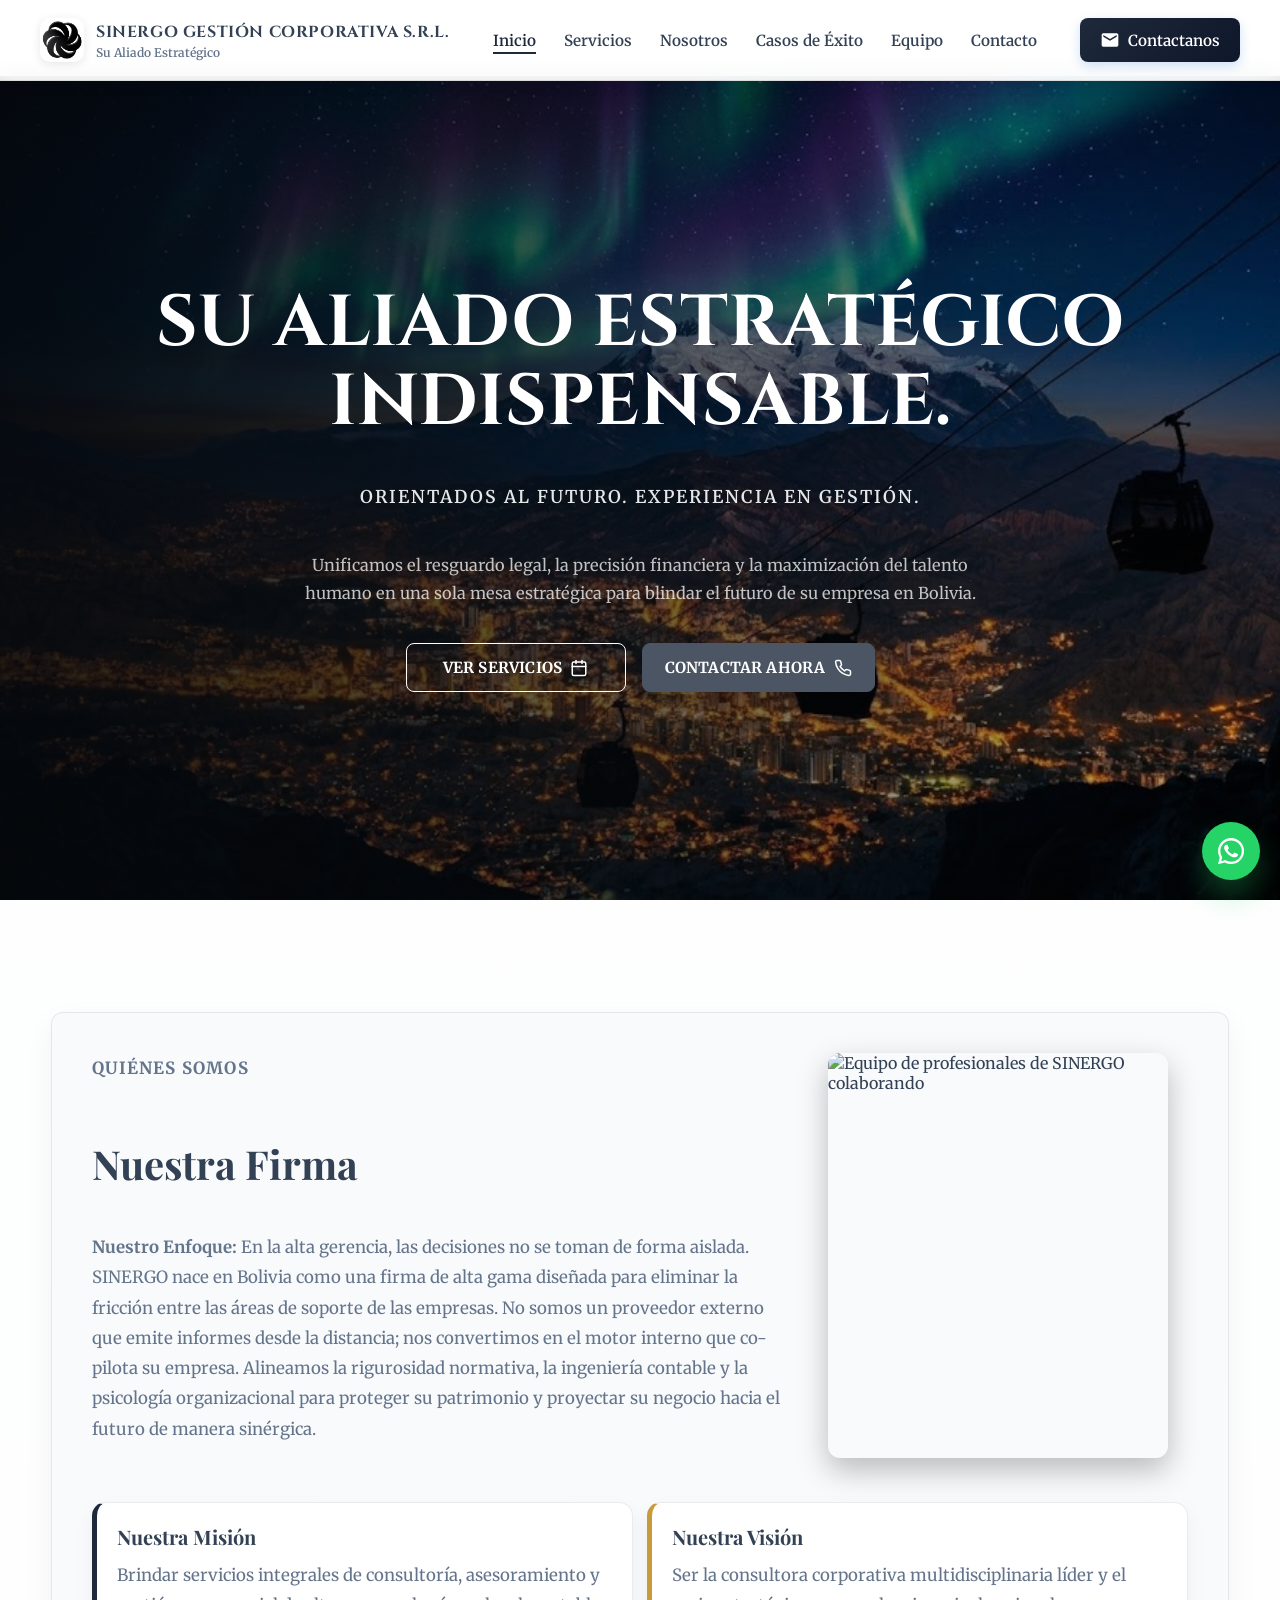
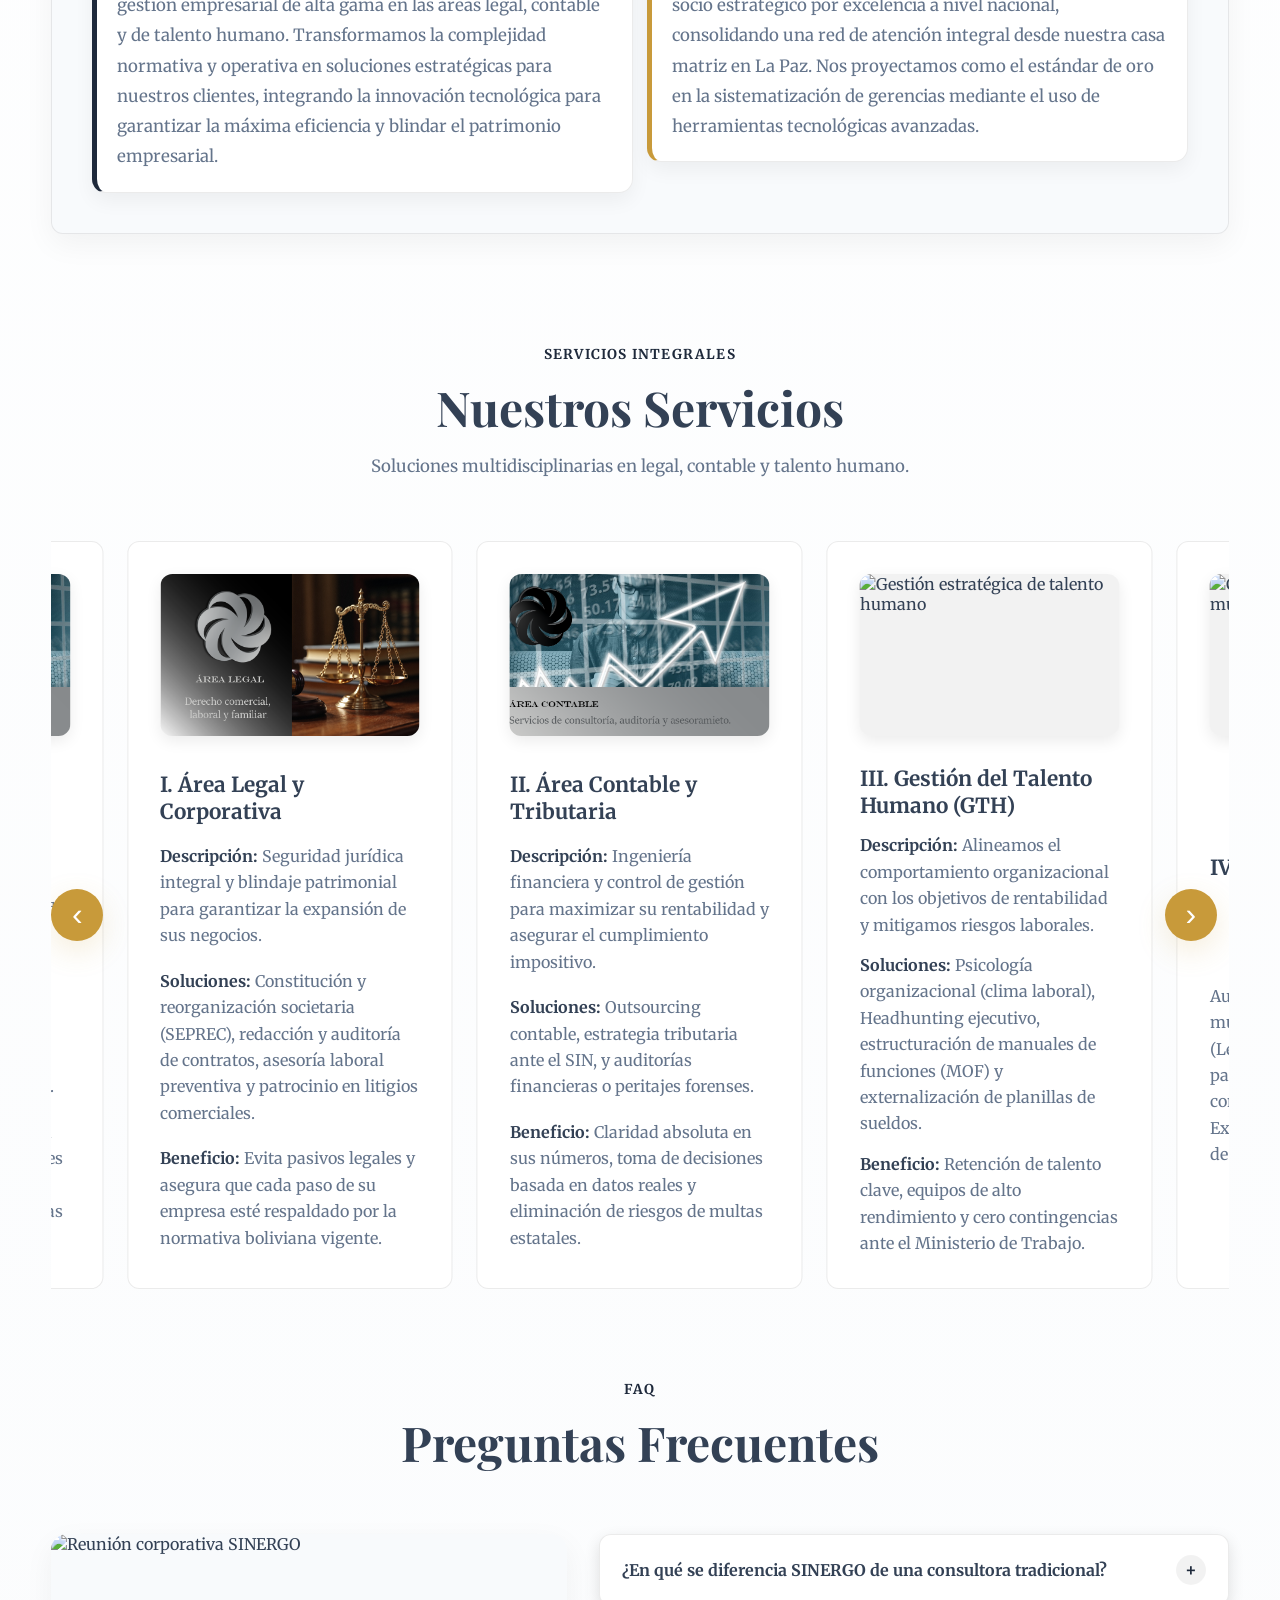
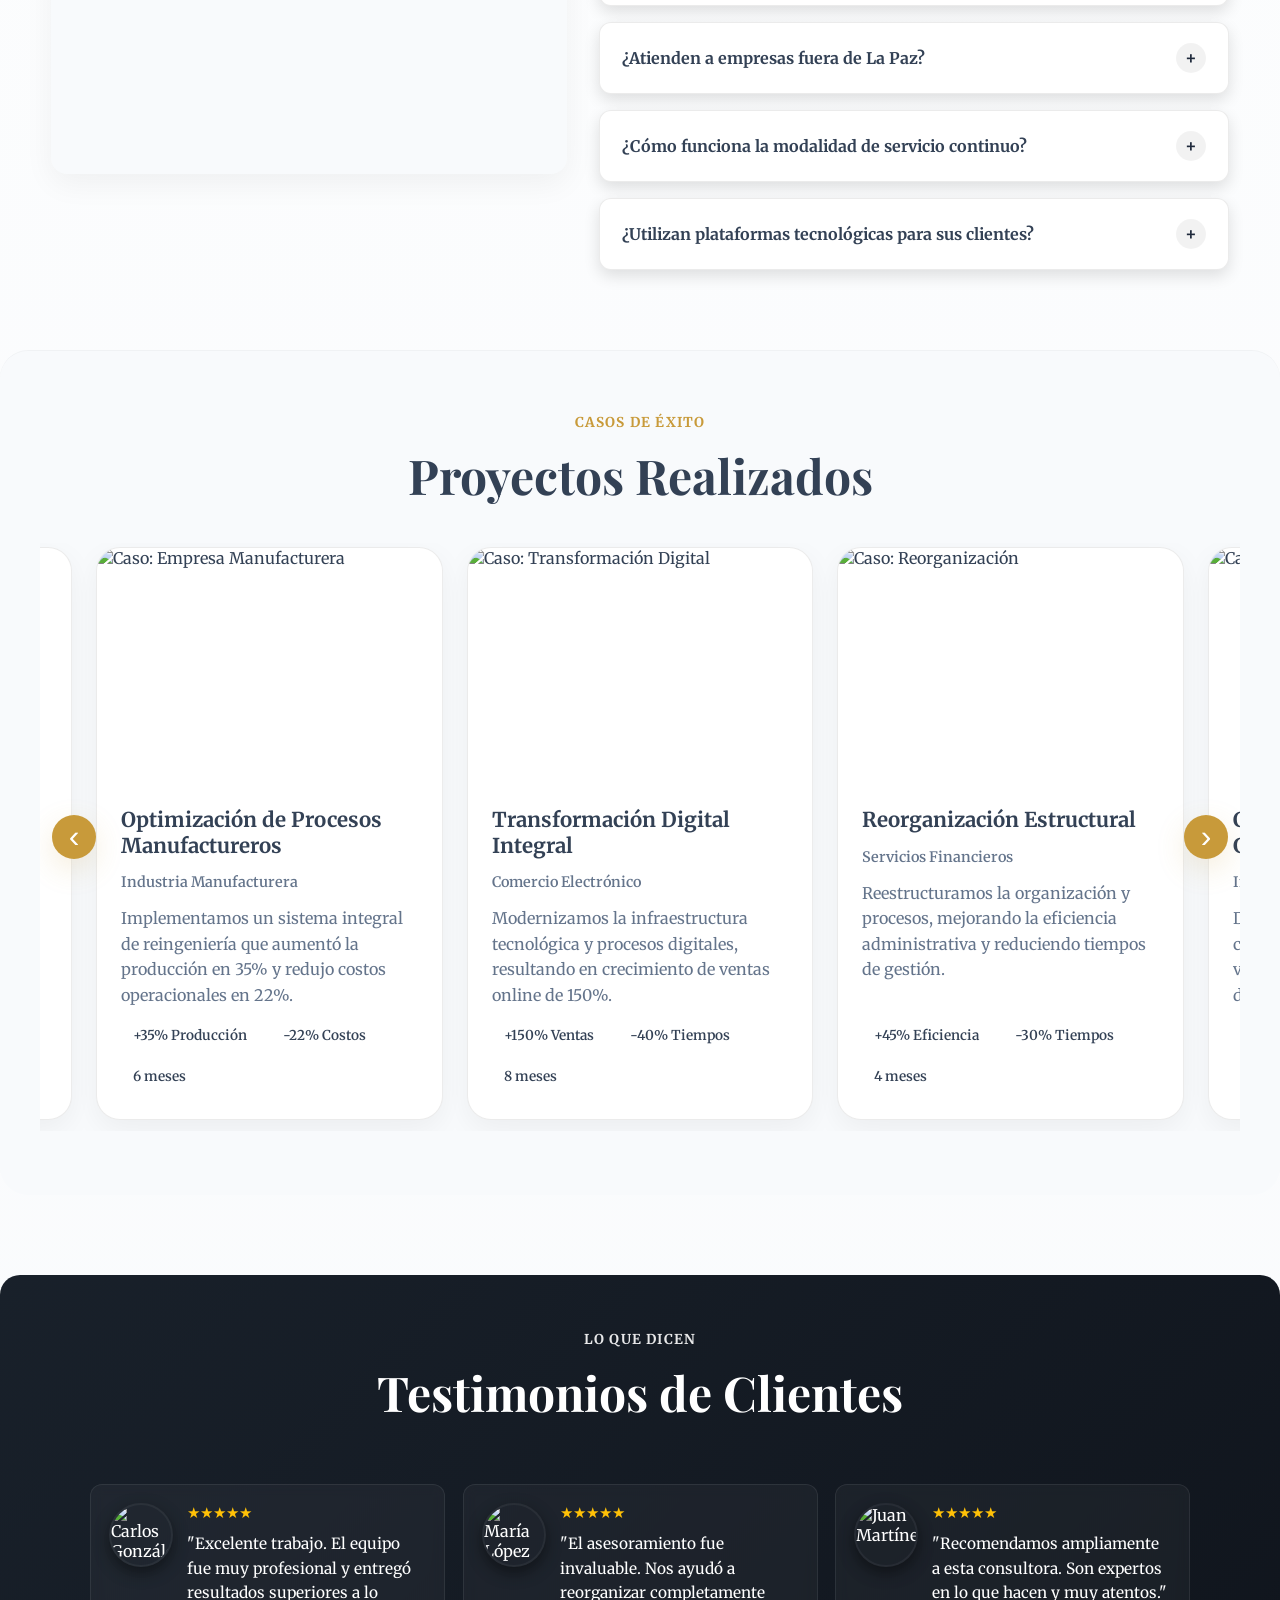
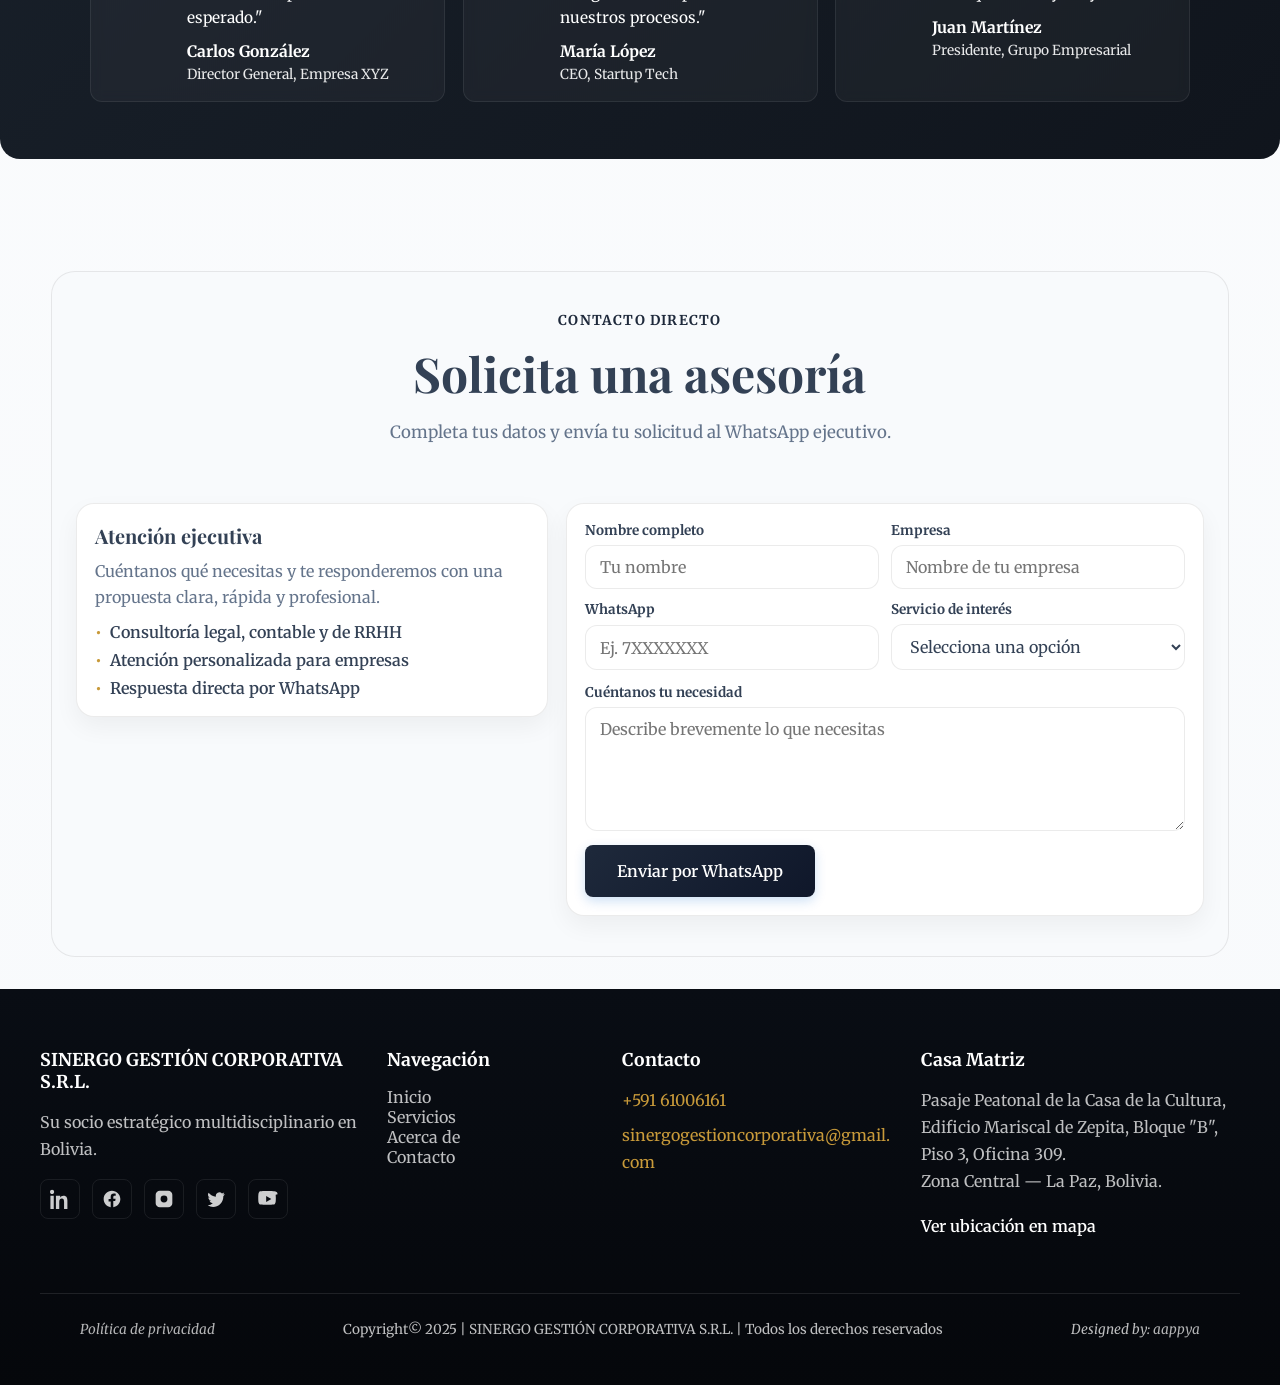
==== commit e7044289: "SEO mejorado y 404" ====
--- a/index.html
+++ b/index.html
@@ -3,12 +3,27 @@
 <head>
     <meta charset="UTF-8">
     <meta name="viewport" content="width=device-width, initial-scale=1.0">
-    <title>SINERGO GESTIÓN CORPORATIVA S.R.L. - Consultoría Corporativa</title>
+    <title>SINERGO | Consultoría Empresarial en Bolivia</title>
+    <meta name="description" content="Consultoría empresarial, legal y estratégica en Bolivia. Soluciones corporativas para empresas modernas.">
+    <meta name="keywords" content="consultoría, Bolivia, empresas, legal, corporativa, auditoría, contabilidad, recursos humanos">
+    <meta name="author" content="SINERGO">
+    <meta http-equiv="X-UA-Compatible" content="IE=edge">
+    
+    <!-- Open Graph / Facebook -->
+    <meta property="og:type" content="website">
+    <meta property="og:url" content="https://sinergo.com.bo">
+    <meta property="og:title" content="SINERGO | Consultoría Empresarial en Bolivia">
+    <meta property="og:description" content="Consultoría empresarial, legal y estratégica en Bolivia. Soluciones corporativas para empresas modernas.">
+    <meta property="og:image" content="https://sinergo.com.bo/img/logotipo.png">
+
+    <!-- Canonical URL -->
+    <link rel="canonical" href="https://sinergo.com.bo/">
+
     <link rel="preconnect" href="https://fonts.googleapis.com">
     <link rel="preconnect" href="https://fonts.gstatic.com" crossorigin>
     <link href="https://fonts.googleapis.com/css2?family=Cinzel:wght@400;700&family=Playfair+Display:wght@700&family=Merriweather:wght@300;400;700&display=swap" rel="stylesheet">
     <link rel="stylesheet" href="styles.css">
-    <link rel="icon" href="img/isotipo.png" type="image/png">
+    <link rel="icon" href="img/logotipo.png" type="image/png">
 </head>
 <body>
     <div class="site-bg" aria-hidden="true"></div>
@@ -93,7 +108,7 @@
 
                     </div>
                     <div class="nosotros-visual">
-                        <img src="https://images.unsplash.com/photo-1522071820081-009f0129c71c?q=80&w=1200&auto=format&fit=crop" alt="Equipo SINERGO">
+                        <img src="https://images.unsplash.com/photo-1522071820081-009f0129c71c?q=80&w=1200&auto=format&fit=crop" alt="Equipo de profesionales de SINERGO colaborando" loading="lazy">
                     </div>
 
                     <div class="mission-vision-grid">
@@ -125,7 +140,7 @@
                 <div class="servicios-grid" id="serviciosTrack">
                     <article class="service-card">
                         <div class="service-media">
-                            <img src="img/areaLegal.png" alt="Área legal y corporativa">
+                            <img src="img/areaLegal.png" alt="Asesoría legal corporativa integral" loading="lazy">
                         </div>
                         <h3>I. Área Legal y Corporativa</h3>
                         <p><strong>Descripción:</strong> Seguridad jurídica integral y blindaje patrimonial para garantizar la expansión de sus negocios.</p>
@@ -135,7 +150,7 @@
 
                     <article class="service-card">
                         <div class="service-media">
-                            <img src="img/areaContable.png" alt="Área contable y tributaria">
+                            <img src="img/areaContable.png" alt="Servicios de contabilidad y gestión tributaria" loading="lazy">
                         </div>
                         <h3>II. Área Contable y Tributaria</h3>
                         <p><strong>Descripción:</strong> Ingeniería financiera y control de gestión para maximizar su rentabilidad y asegurar el cumplimiento impositivo.</p>
@@ -145,7 +160,7 @@
 
                     <article class="service-card">
                         <div class="service-media">
-                            <img src="https://images.unsplash.com/photo-1521737604893-d14cc237f11d?q=80&w=1200&auto=format&fit=crop" alt="Gestión del talento humano">
+                            <img src="https://images.unsplash.com/photo-1521737604893-d14cc237f11d?q=80&w=1200&auto=format&fit=crop" alt="Gestión estratégica de talento humano" loading="lazy">
                         </div>
                         <h3>III. Gestión del Talento Humano (GTH)</h3>
                         <p><strong>Descripción:</strong> Alineamos el comportamiento organizacional con los objetivos de rentabilidad y mitigamos riesgos laborales.</p>
@@ -155,7 +170,7 @@
 
                     <article class="service-card">
                         <div class="service-media">
-                            <img src="https://images.unsplash.com/photo-1552664730-d307ca884978?q=80&w=1200&auto=format&fit=crop" alt="Servicios integrados multidisciplinarios">
+                            <img src="https://images.unsplash.com/photo-1552664730-d307ca884978?q=80&w=1200&auto=format&fit=crop" alt="Consultoría integrada multidisciplinaria" loading="lazy">
                         </div>
                         <h3>IV. Servicios Integrados</h3>
                         <p>Auditoría preventiva multidisciplinaria simultánea (Legal, Contable y RRHH) ideal para fusiones, adquisiciones o control de gestión. Externalización y sincronización de gerencias en la nube.</p>
@@ -556,6 +571,27 @@
         </span>
     </a>
 
+    <script type="application/ld+json">
+    {
+      "@context": "https://schema.org",
+      "@type": "Organization",
+      "name": "SINERGO GESTIÓN CORPORATIVA S.R.L.",
+      "alternateName": "SINERGO",
+      "url": "https://sinergo.com.bo",
+      "logo": "https://sinergo.com.bo/img/logotipo.png",
+      "description": "Consultoría empresarial, legal y estratégica en Bolivia. Especialistas en gestión contable, jurídica y de talento humano.",
+      "address": {
+        "@type": "PostalAddress",
+        "addressLocality": "La Paz",
+        "addressCountry": "BO"
+      },
+      "contactPoint": {
+        "@type": "ContactPoint",
+        "telephone": "+591-61006161",
+        "contactType": "customer service"
+      }
+    }
+    </script>
     <script src="script.js"></script>
 </body>
 </html>
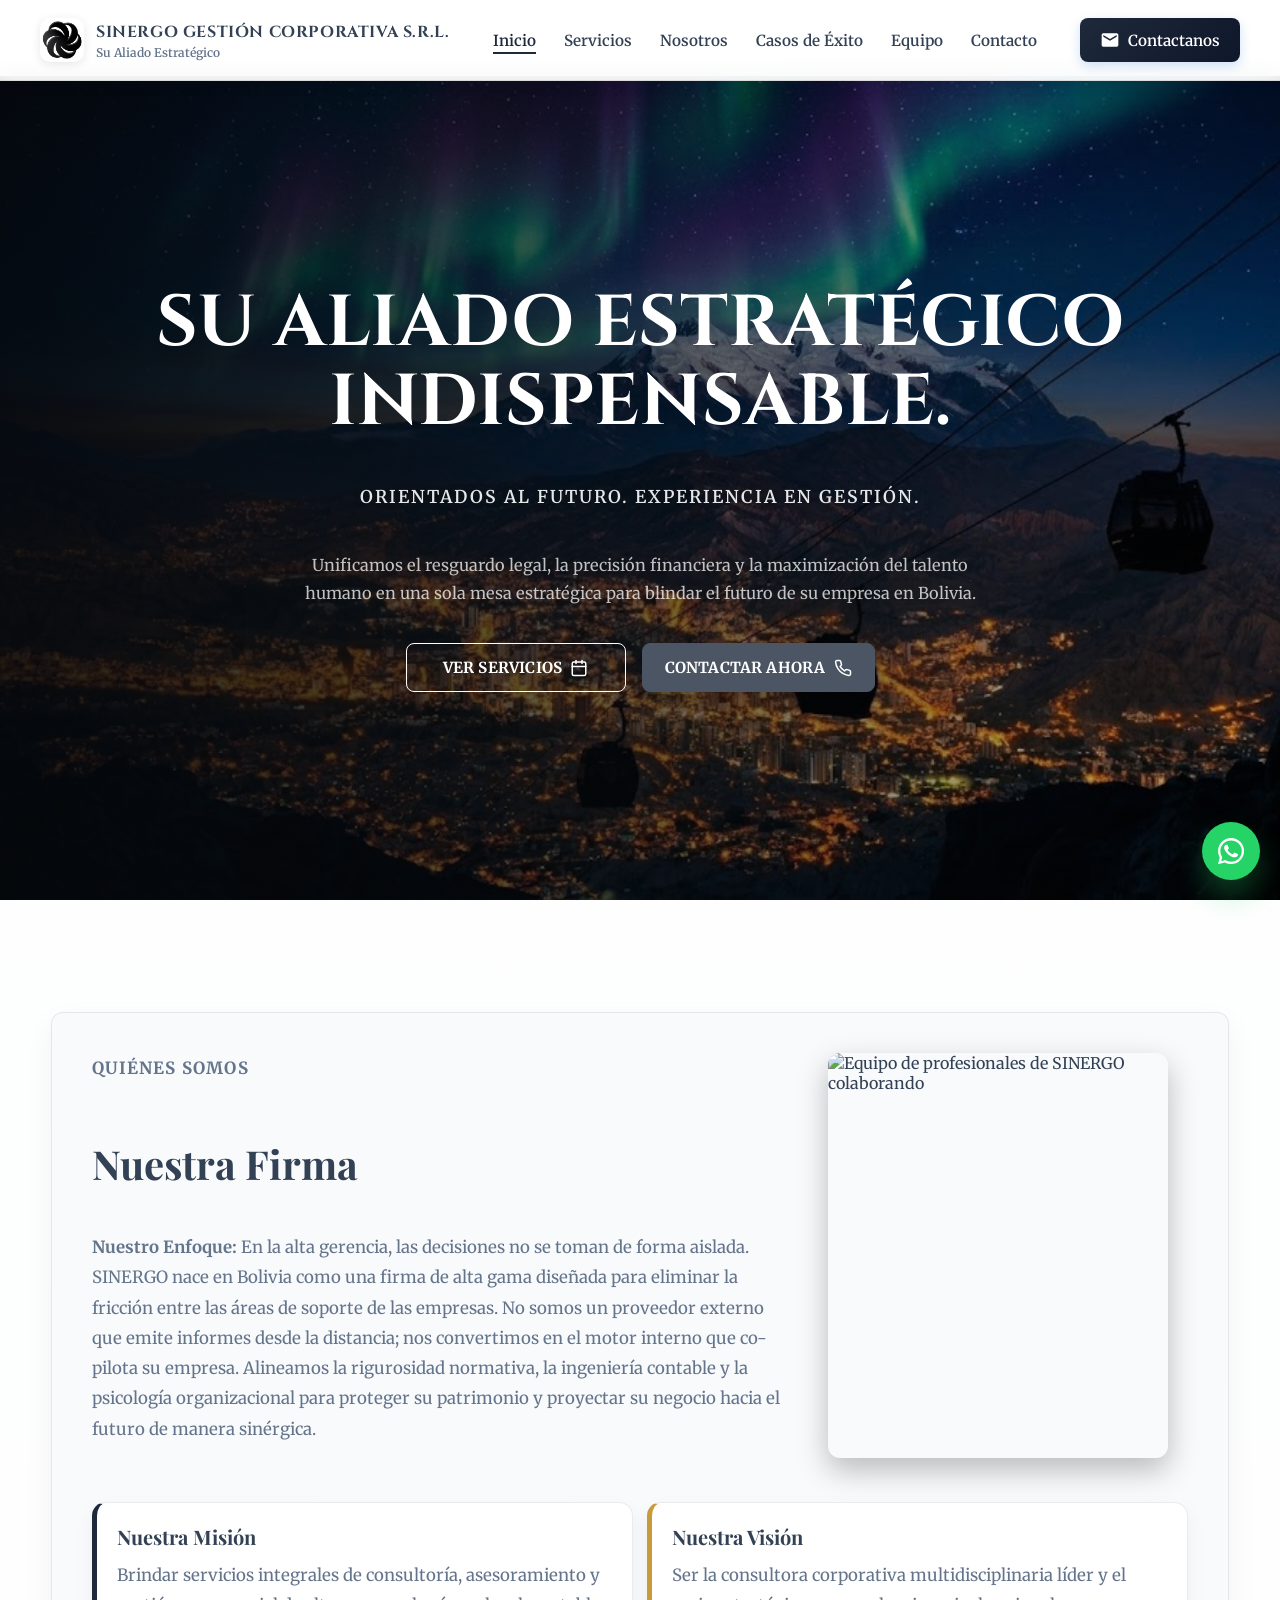
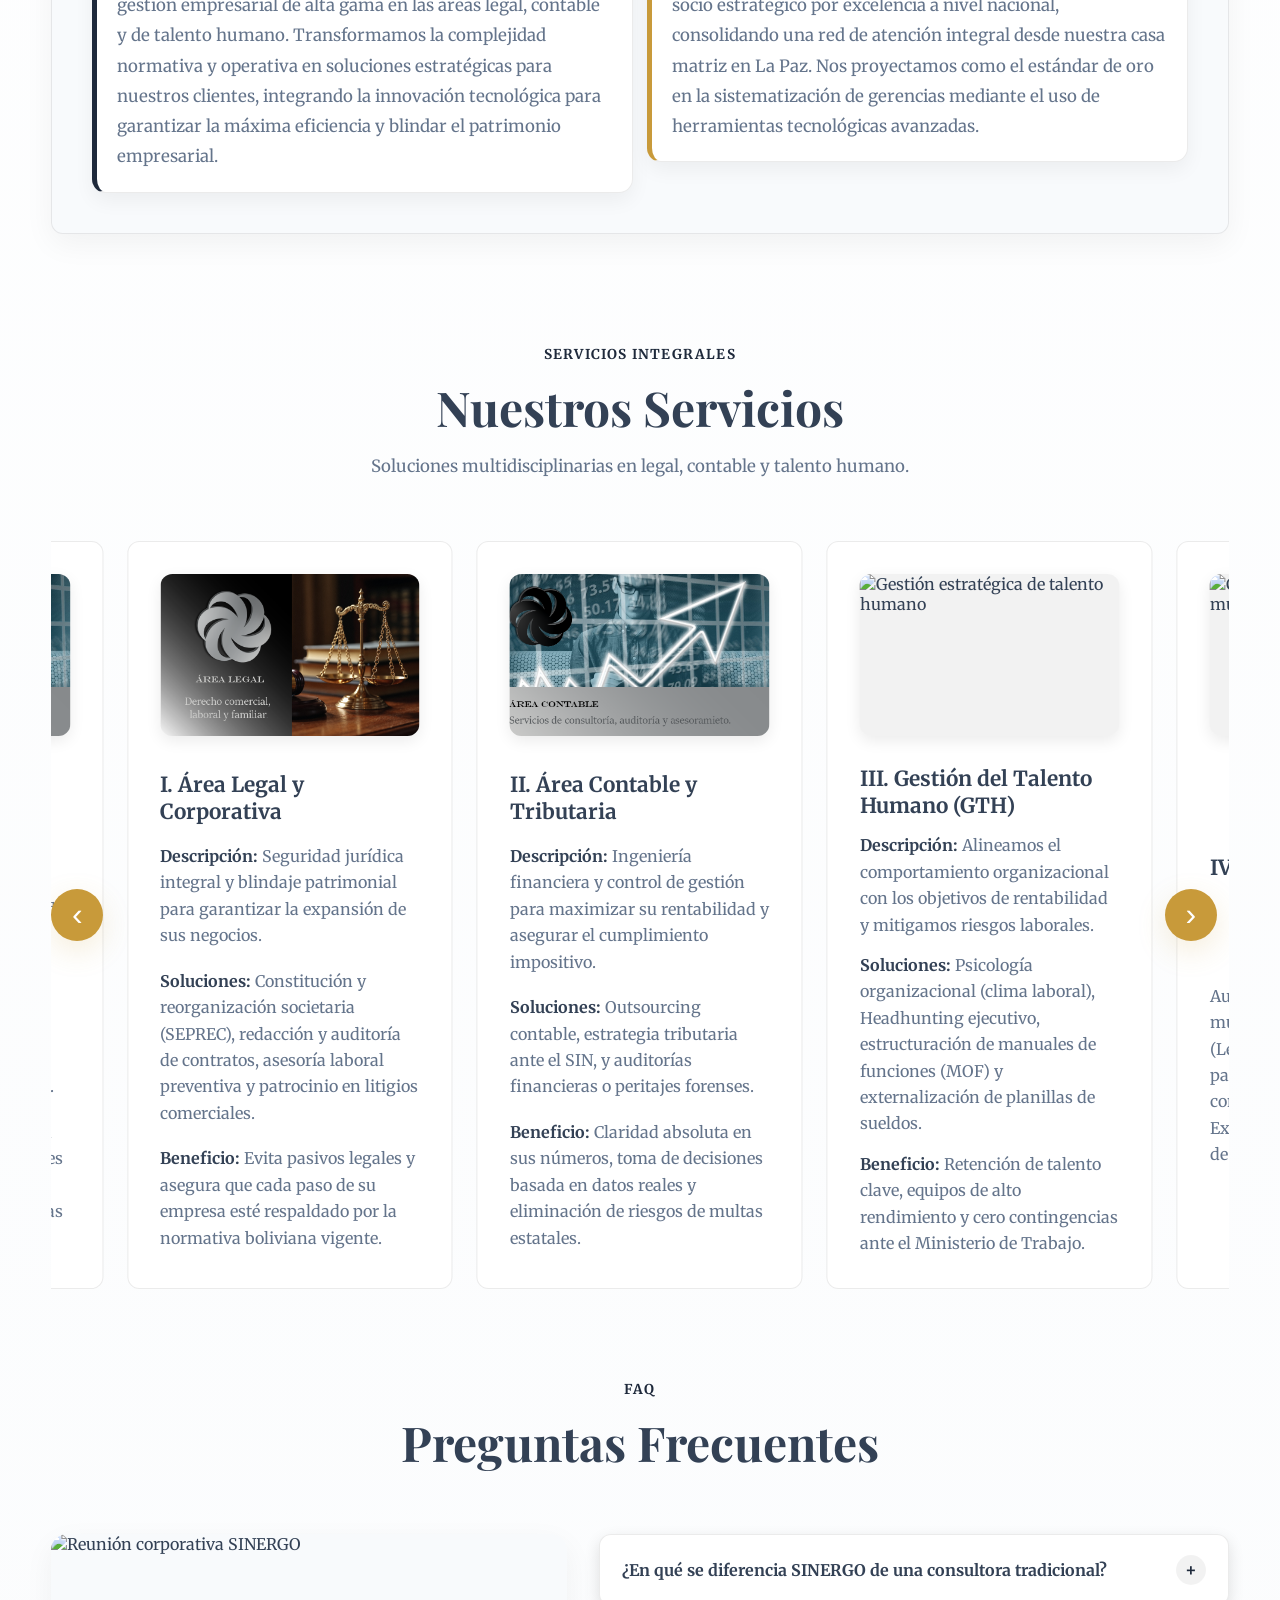
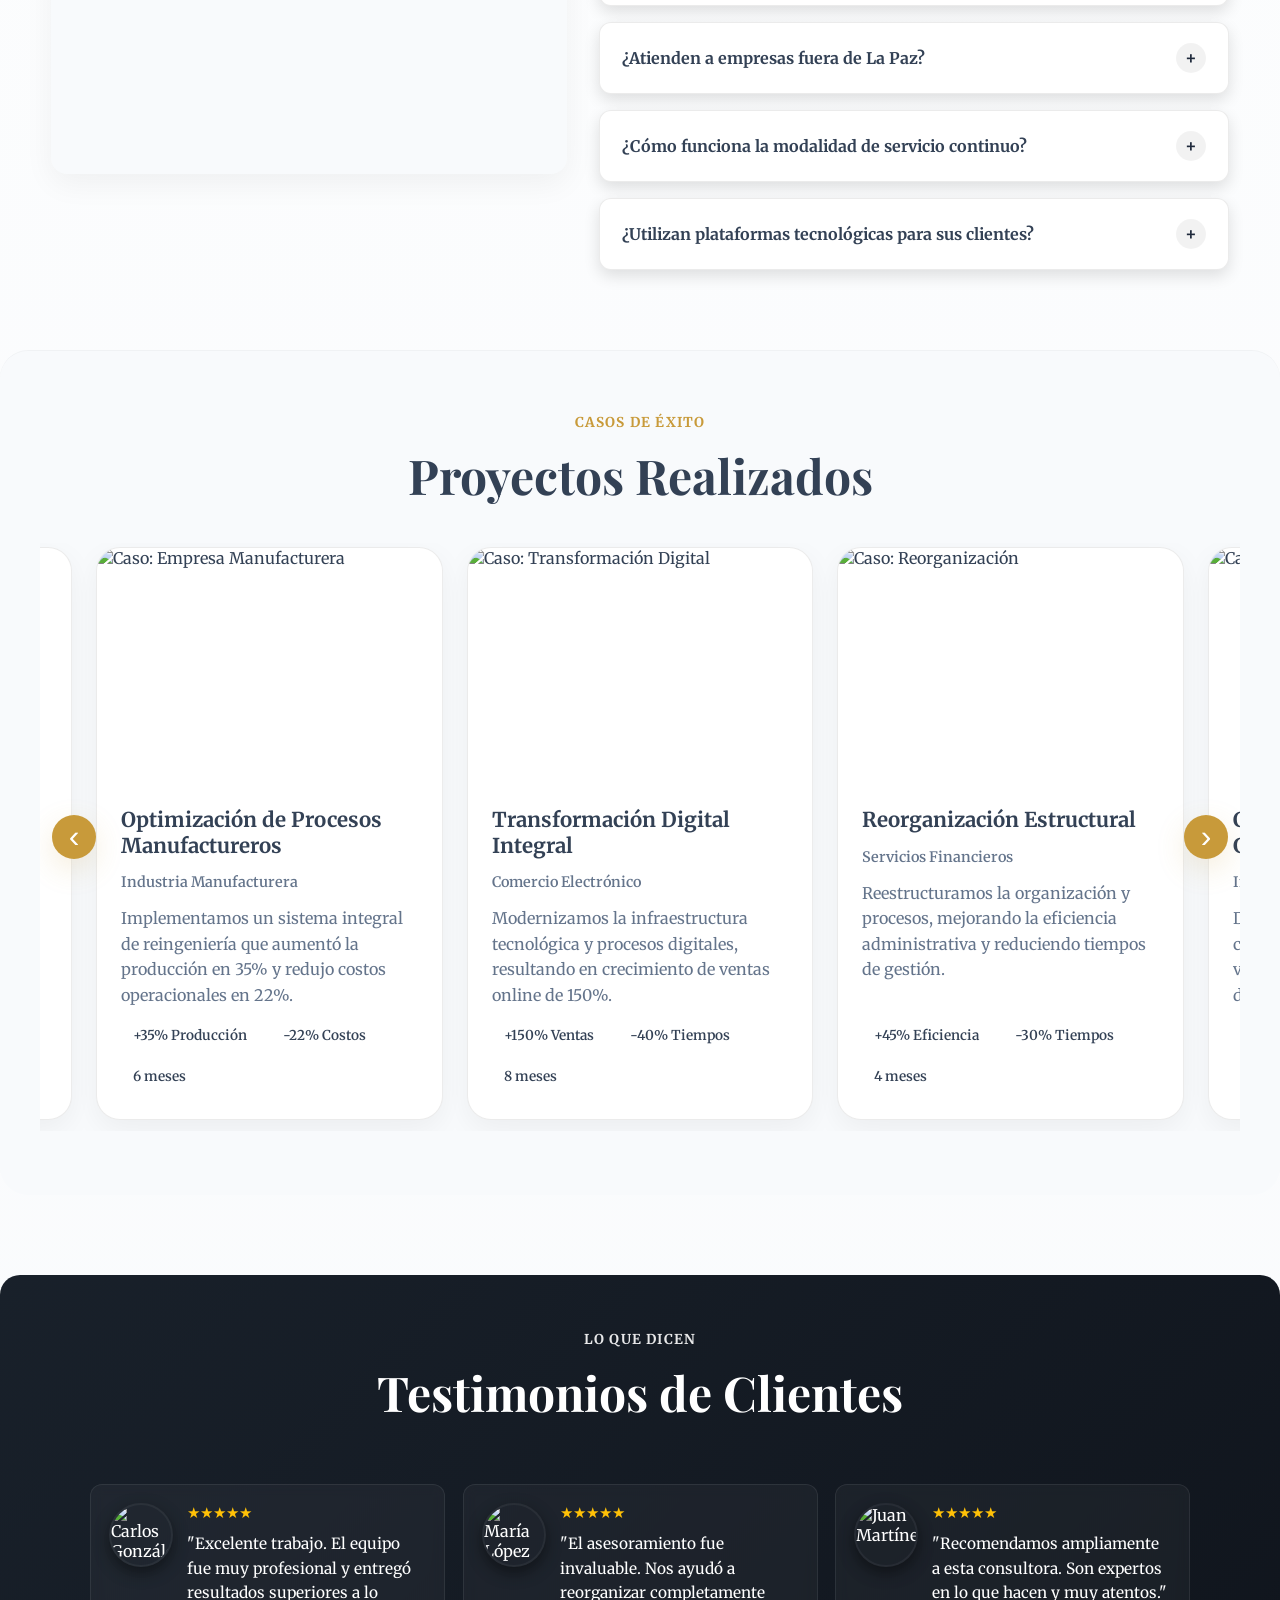
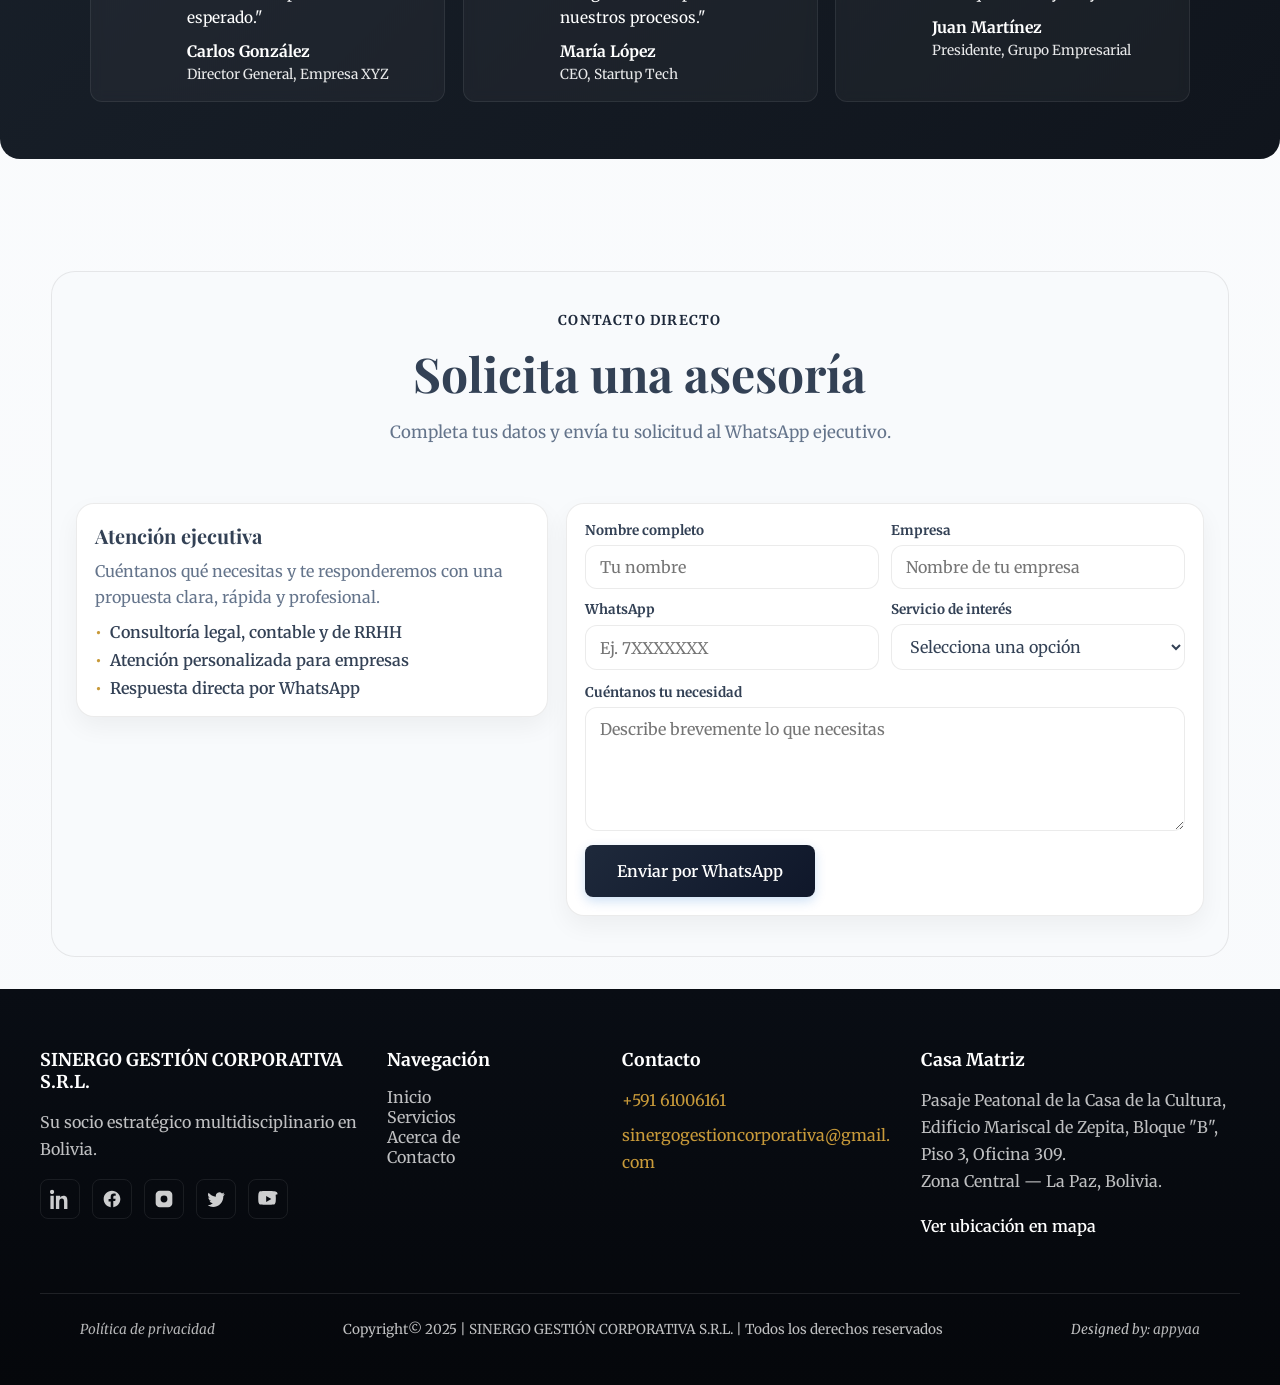
==== commit ff9dbe81: "Cambio de nombre de appyaa" ====
--- a/index.html
+++ b/index.html
@@ -14,7 +14,7 @@
     <meta property="og:url" content="https://sinergo.com.bo">
     <meta property="og:title" content="SINERGO | Consultoría Empresarial en Bolivia">
     <meta property="og:description" content="Consultoría empresarial, legal y estratégica en Bolivia. Soluciones corporativas para empresas modernas.">
-    <meta property="og:image" content="https://sinergo.com.bo/img/logotipo.png">
+    <meta property="og:image" content="https://sinergo.com.bo/img/isotipo.png">
 
     <!-- Canonical URL -->
     <link rel="canonical" href="https://sinergo.com.bo/">
@@ -23,7 +23,10 @@
     <link rel="preconnect" href="https://fonts.gstatic.com" crossorigin>
     <link href="https://fonts.googleapis.com/css2?family=Cinzel:wght@400;700&family=Playfair+Display:wght@700&family=Merriweather:wght@300;400;700&display=swap" rel="stylesheet">
     <link rel="stylesheet" href="styles.css">
-    <link rel="icon" href="img/logotipo.png" type="image/png">
+    
+    <!-- Favicon and App Icons -->
+    <link rel="icon" href="img/isotipo.png" type="image/png">
+    <link rel="apple-touch-icon" href="img/isotipo.png">
 </head>
 <body>
     <div class="site-bg" aria-hidden="true"></div>
@@ -557,7 +560,7 @@
                     <p>
                         Designed by: 
                         <a href="https://appyaa.com" target="_blank">
-                            aappya
+                            appyaa
                         </a>
                     </p>
                 </div>
@@ -578,7 +581,7 @@
       "name": "SINERGO GESTIÓN CORPORATIVA S.R.L.",
       "alternateName": "SINERGO",
       "url": "https://sinergo.com.bo",
-      "logo": "https://sinergo.com.bo/img/logotipo.png",
+      "logo": "https://sinergo.com.bo/img/isotipo.png",
       "description": "Consultoría empresarial, legal y estratégica en Bolivia. Especialistas en gestión contable, jurídica y de talento humano.",
       "address": {
         "@type": "PostalAddress",
